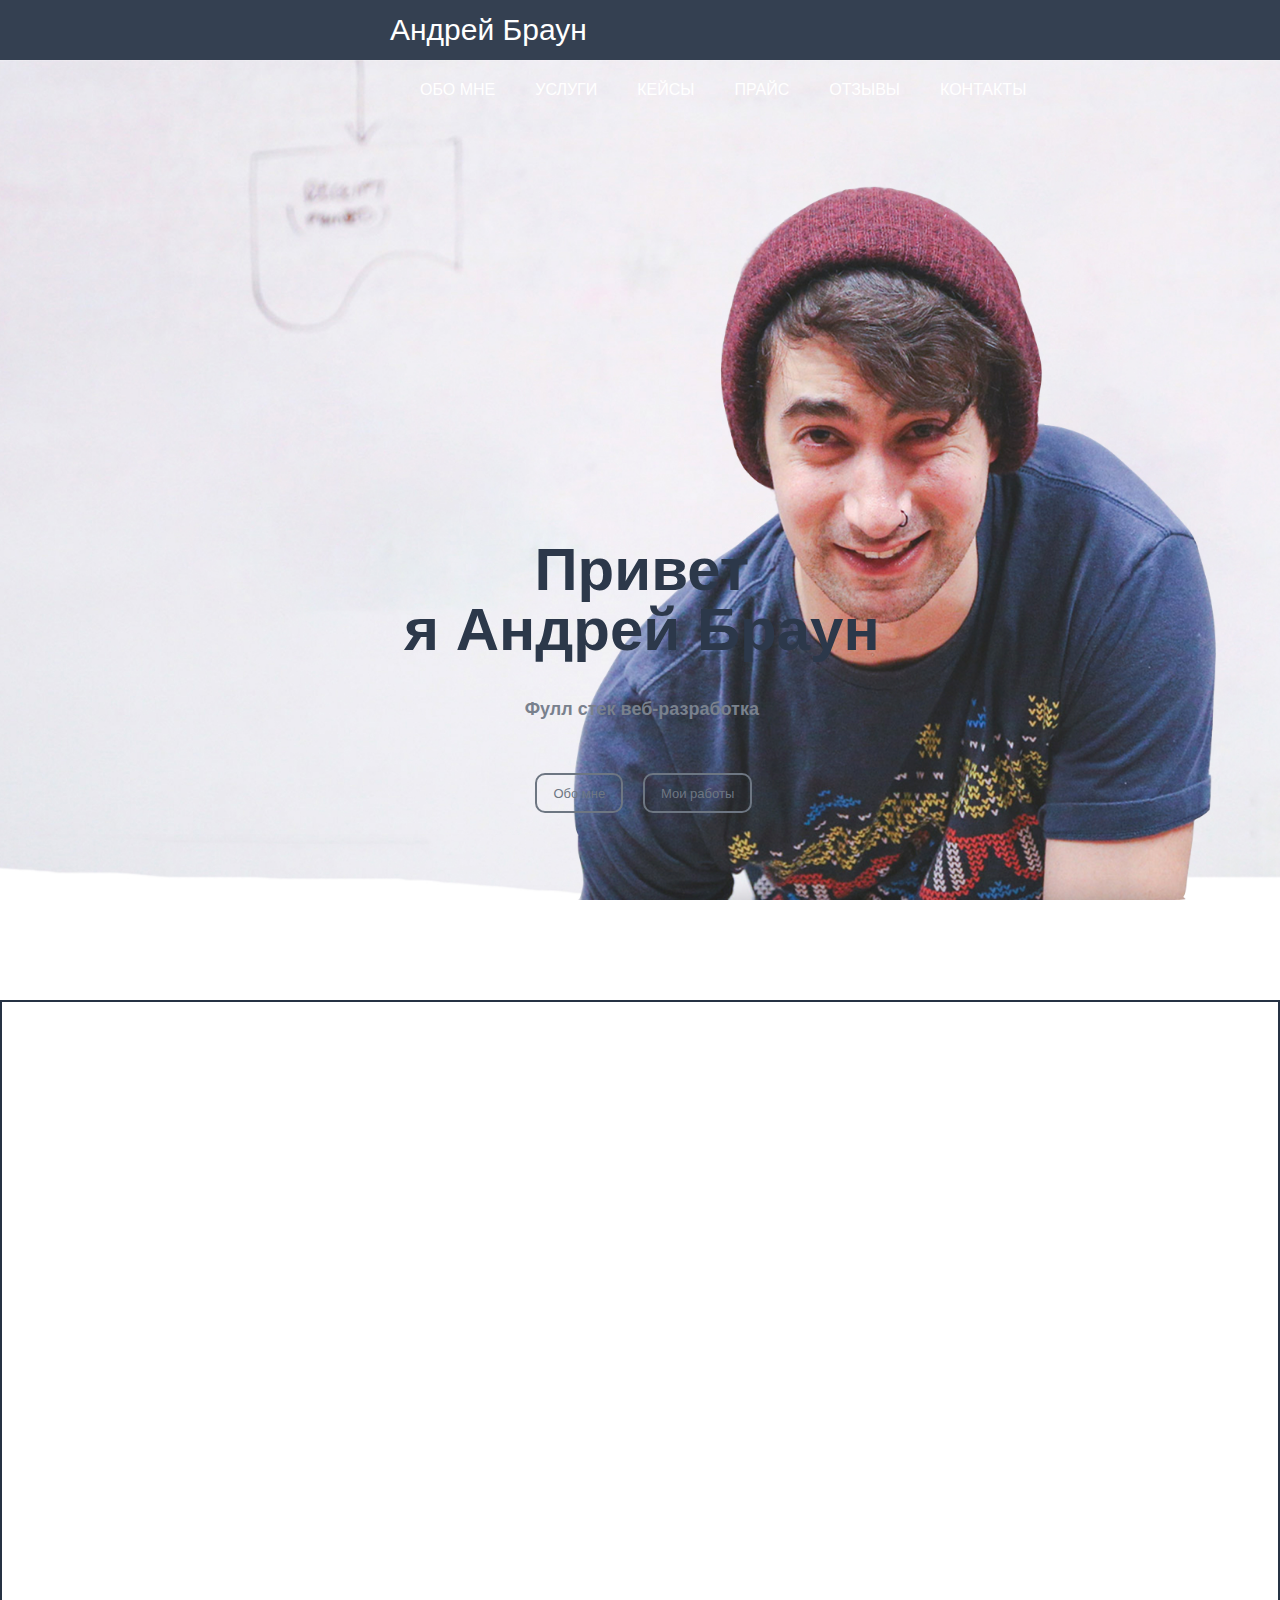
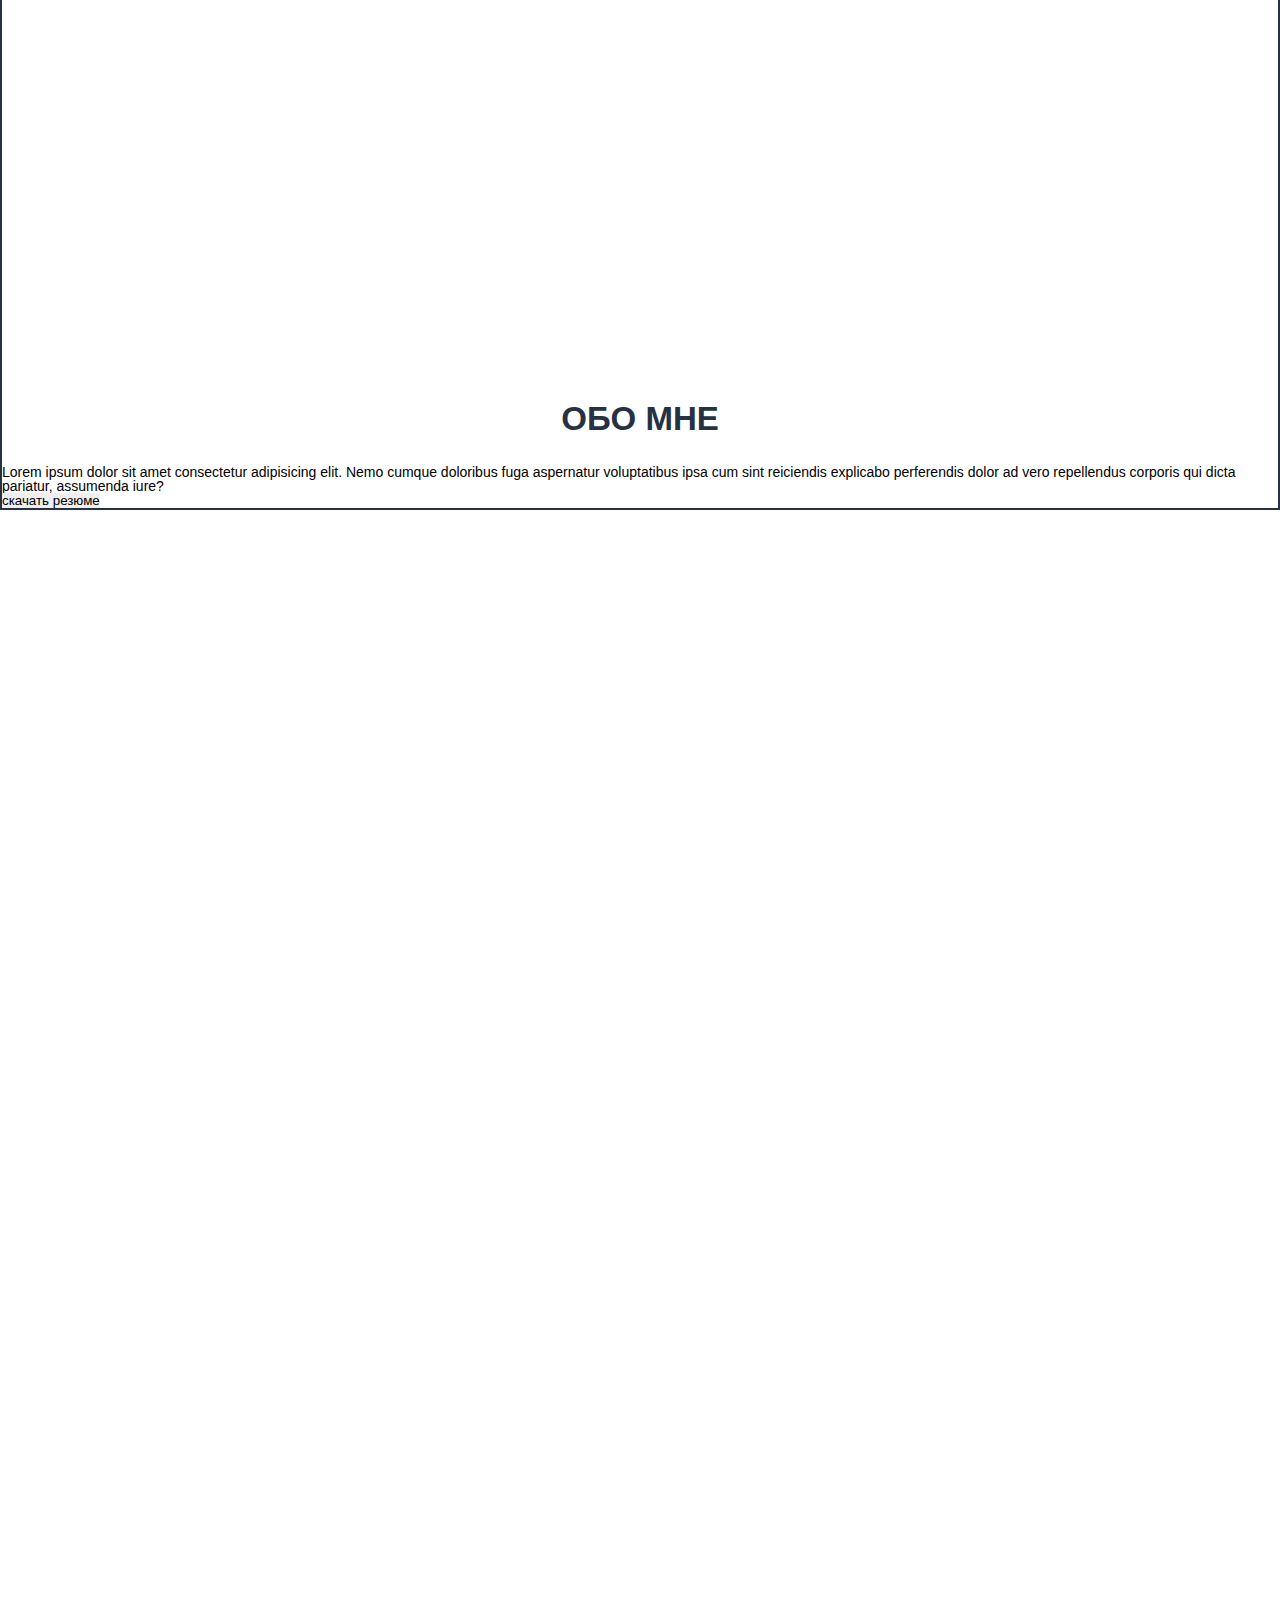
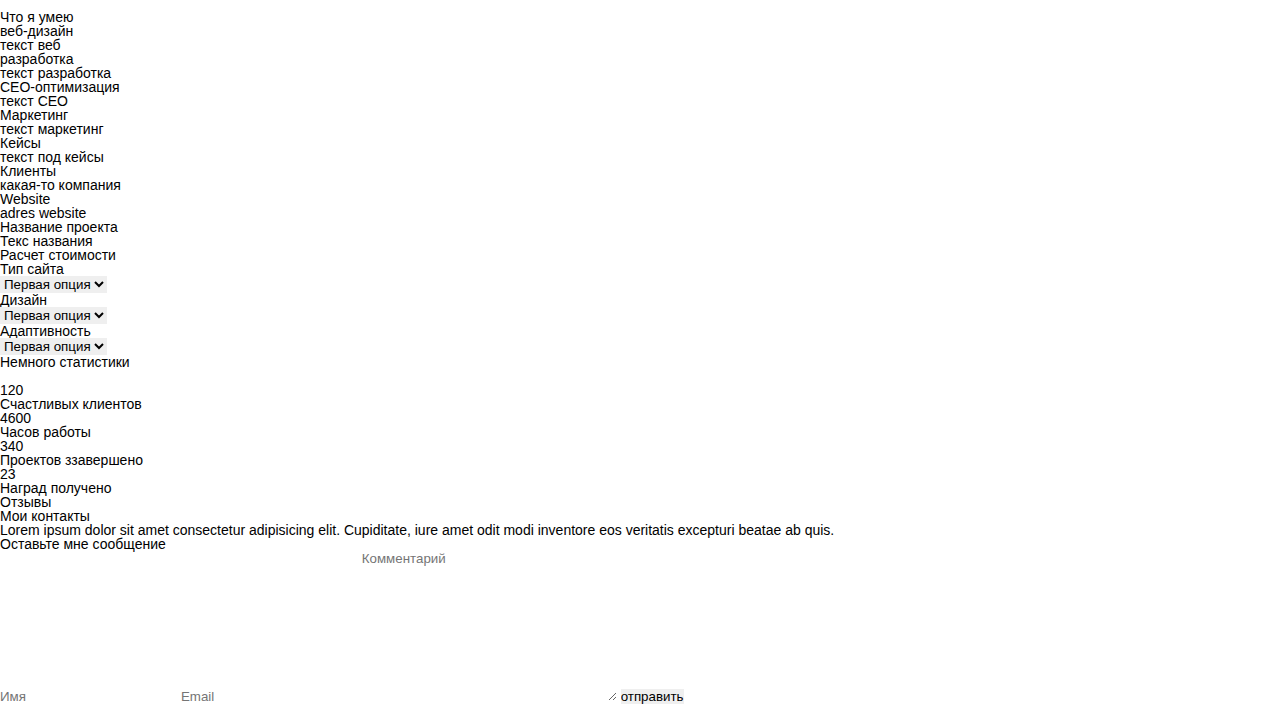
==== src/index.html @ 95078b92 "Add files via upload" ====
<!DOCTYPE html>
<html lang="en">

<head>
    <meta charset="UTF-8">
    <meta http-equiv="X-UA-Compatible" content="IE=edge">
    <meta name="viewport" content="width=device-width, initial-scale=1.0">
    <title>Document</title>
    <meta name="description" content="Это моя первая страница">
    <meta name="author" content="Eduard">
    <meta name="robots" content="all">
    <meta property="og:title" content="Это моя первая страница">
    <link rel="stylesheet" href="css/reset.css">
    <link rel="stylesheet" href="css/style.css">

</head>

<body>
    <header>
        <nav>
            <div class="logo">Андрей Браун</div>
            <div class="menu">
                <ul>
                    <li>Обо мне</li>
                    <li>Услуги</li>
                    <li>Кейсы</li>
                    <li>Прайс</li>
                    <li>Отзывы</li>
                    <li>Контакты</li>
                </ul>
            </div>
        </nav>

    </header>
    <div class="main">
        <div class="tittle_container">
            <h1>Привет <br> я Андрей Браун</h1>
            <h4>Фулл стек веб-разработка</h4>
            <input type="submit" value="Обо мне">
            <input type="submit" value="Мои работы">
        </div>
    </div>
        
        <div class="li1">
            <div class="tittle_li1">
                <h2>Обо мне </h2>
                <h4>Lorem ipsum dolor sit amet consectetur adipisicing elit. 
                    Nemo cumque doloribus fuga aspernatur voluptatibus ipsa cum sint reiciendis
                     explicabo perferendis dolor ad vero repellendus corporis qui dicta pariatur, 
                     assumenda iure?</h4>
                <input type="button" value="скачать резюме">

            </div>
        </div>


        <div class="li2">
            <h2>Что я умею</h2>
            <div class="tittle_li2">
                <h3>веб-дизайн</h3>
                <h5>текст веб</h5>
                <h3>разработка</h3>
                <h5>текст разработка</h5>
                <h3>CEO-оптимизация</h3>
                <h5>текст СЕО</h5>
                <h3>Маркетинг</h3>
                <h5>текст маркетинг</h5>
            </div>
        </div>


        <div class="li3">
            <div class="tittle_li3">
                <h2>Кейсы</h2>
                <h5>текст под кейсы</h5>
                <!--скрин кейсы-->
                <div class="botm_li3">
                    <h3>Клиенты</h3>
                    <h5>какая-то компания</h5>
                    <h3>Website</h3>
                    <h5>adres website</h5>
                    <h3>Название проекта</h3>
                    <h5>Текс названия</h5>
                </div>

            </div>
        </div>

        <div class="li4">
            <div class="tittle_li4">
                <h2>Расчет стоимости</h2>
                <div class="price">
                    <h3>Тип сайта</h3>
                    <select name="list1" id="list">
                        <option value="op1">Первая опция</option>
                        <option value="op2">Вторая опция</option>
                    </select>
                    <h3>Дизайн</h3>
                    <select name="list2" id="list">
                        <option value="op1">Первая опция</option>
                        <option value="op2">Вторая опция</option>
                    </select>
                    <h3>Адаптивность</h3>
                    <select name="list3" id="list">
                        <option value="op1">Первая опция</option>
                        <option value="op2">Вторая опция</option>
                    </select>
                </div>
            </div>
        </div>


        <div class="li5">
            <h2>Немного статистики</h2>
            <div class="statistic">
                <!--Картинка-->
                <img src="" alt="">
                <p>120 <br>Счастливых клиентов</p>

                <p>4600 <br>Часов работы</p>

                <p>340 <br>Проектов ззавершено</p>

                <p>23 <br>Наград получено</p>

            </div>


        </div>


        <div class="reviews">
            <h2>Отзывы</h2>




        </div>


        <div class="li6">
            <h2>Мои контакты</h2>
            <p>Lorem ipsum dolor sit amet consectetur adipisicing elit. Cupiditate, iure amet odit modi
                inventore eos veritatis excepturi beatae ab quis.</p>
            <p>Оставьте мне сообщение</p>
            <input type="text" name="textarea" id="" placeholder="Имя">
            <input type="text" name="textarea" id="" placeholder="Email">
            <textarea name="comments" id="" cols="30" rows="10" placeholder="Комментарий"></textarea>
            <input type="button" value="отправить">





        </div>
                                                            













</body>



















</html>
---- src/css/style.css ----
body{
    font-family: Arial, Helvetica, sans-serif;
}



nav{
    width: 100%;
    height: 60px;
    background: #344051;
}

.logo{
    color: #fff;
    font-size: 30px;
    line-height: 60px;
    padding-left: 390px;
    float: left;
}

.menu{
    float: left;
    padding-left: 420px;
}

.menu li{   
    float: left;
    line-height: 60px;
    color: #fff;
    margin-right: 40px;
    font-size: 16px;
    text-transform: uppercase;
    
}

.main{
    width: 100%;
    height: calc(100% - 60px);
    background: url(../img/boy.jpg.png) 90% 100%/auto 85% no-repeat ,url(../img/bg.jpg) center/cover no-repeat;

}


.tittle_container{
    float: left;
    margin: 420px 0px 0px 404px;
    color: #2c384a;
    text-align: center;
}

.tittle_container h1{
    font-size: 60px;
    font-weight: bold;
}


.tittle_container h4{
    margin-top: 40px;

    font-size: 18px;
    font-weight: bold;
    color: #79818d;
}


.tittle_container input{
    height: 40px;
    text-align: center;
    border: 2px solid #6d7682;
    background: none;
    border-radius: 10px;
    color: #6d7682;
    font-size: 13px;
    padding: 0px 16px;
    margin: 55px 6px 0px 10px;
}


.li1{
    border: 2px solid #263244;
    margin: 100px 0px 100px 0px;
}

.tittle_li1 h2{
   
    padding: 1000px 0px 1000px 0px;
    color: #263244;
    text-align: center;
    font-size: 33px;
    text-transform: uppercase;
    font-weight: bold;
    padding-bottom: 30px;


}





.li2{
    padding-top: 1000px;
}
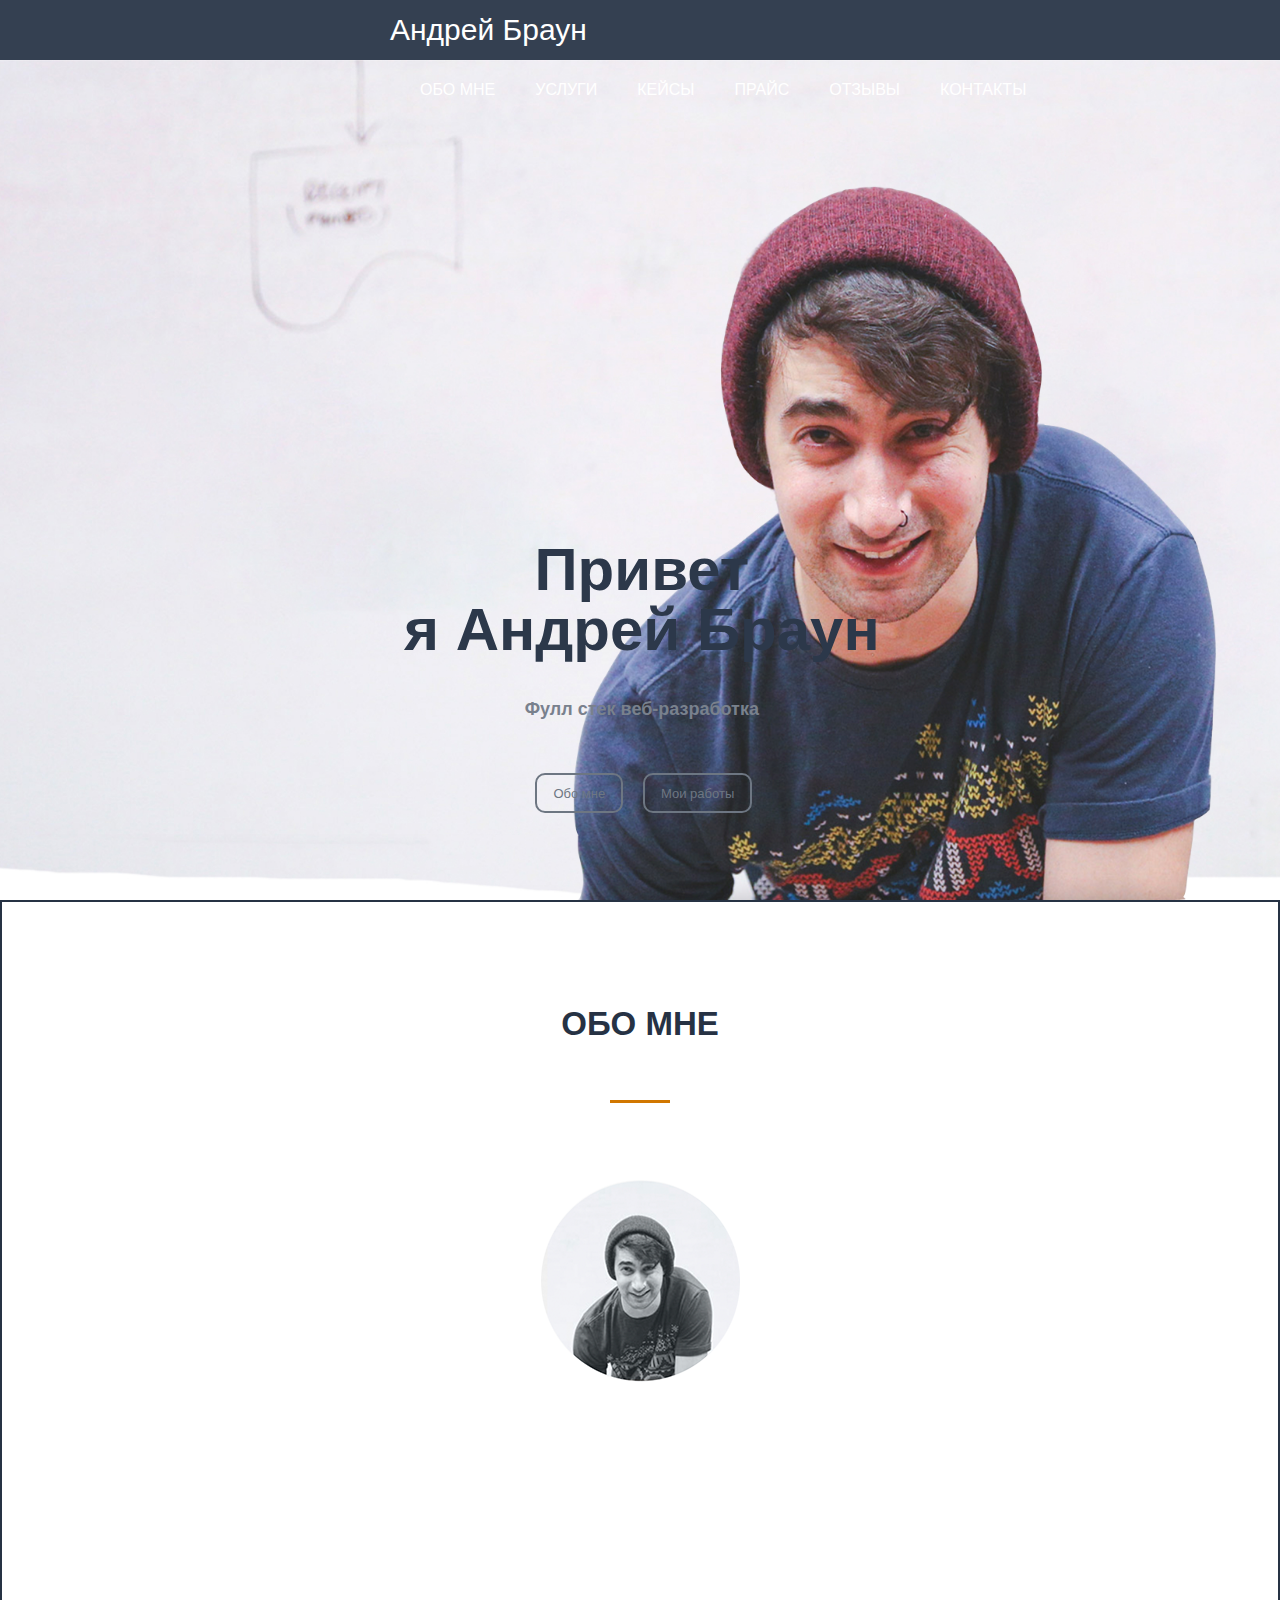
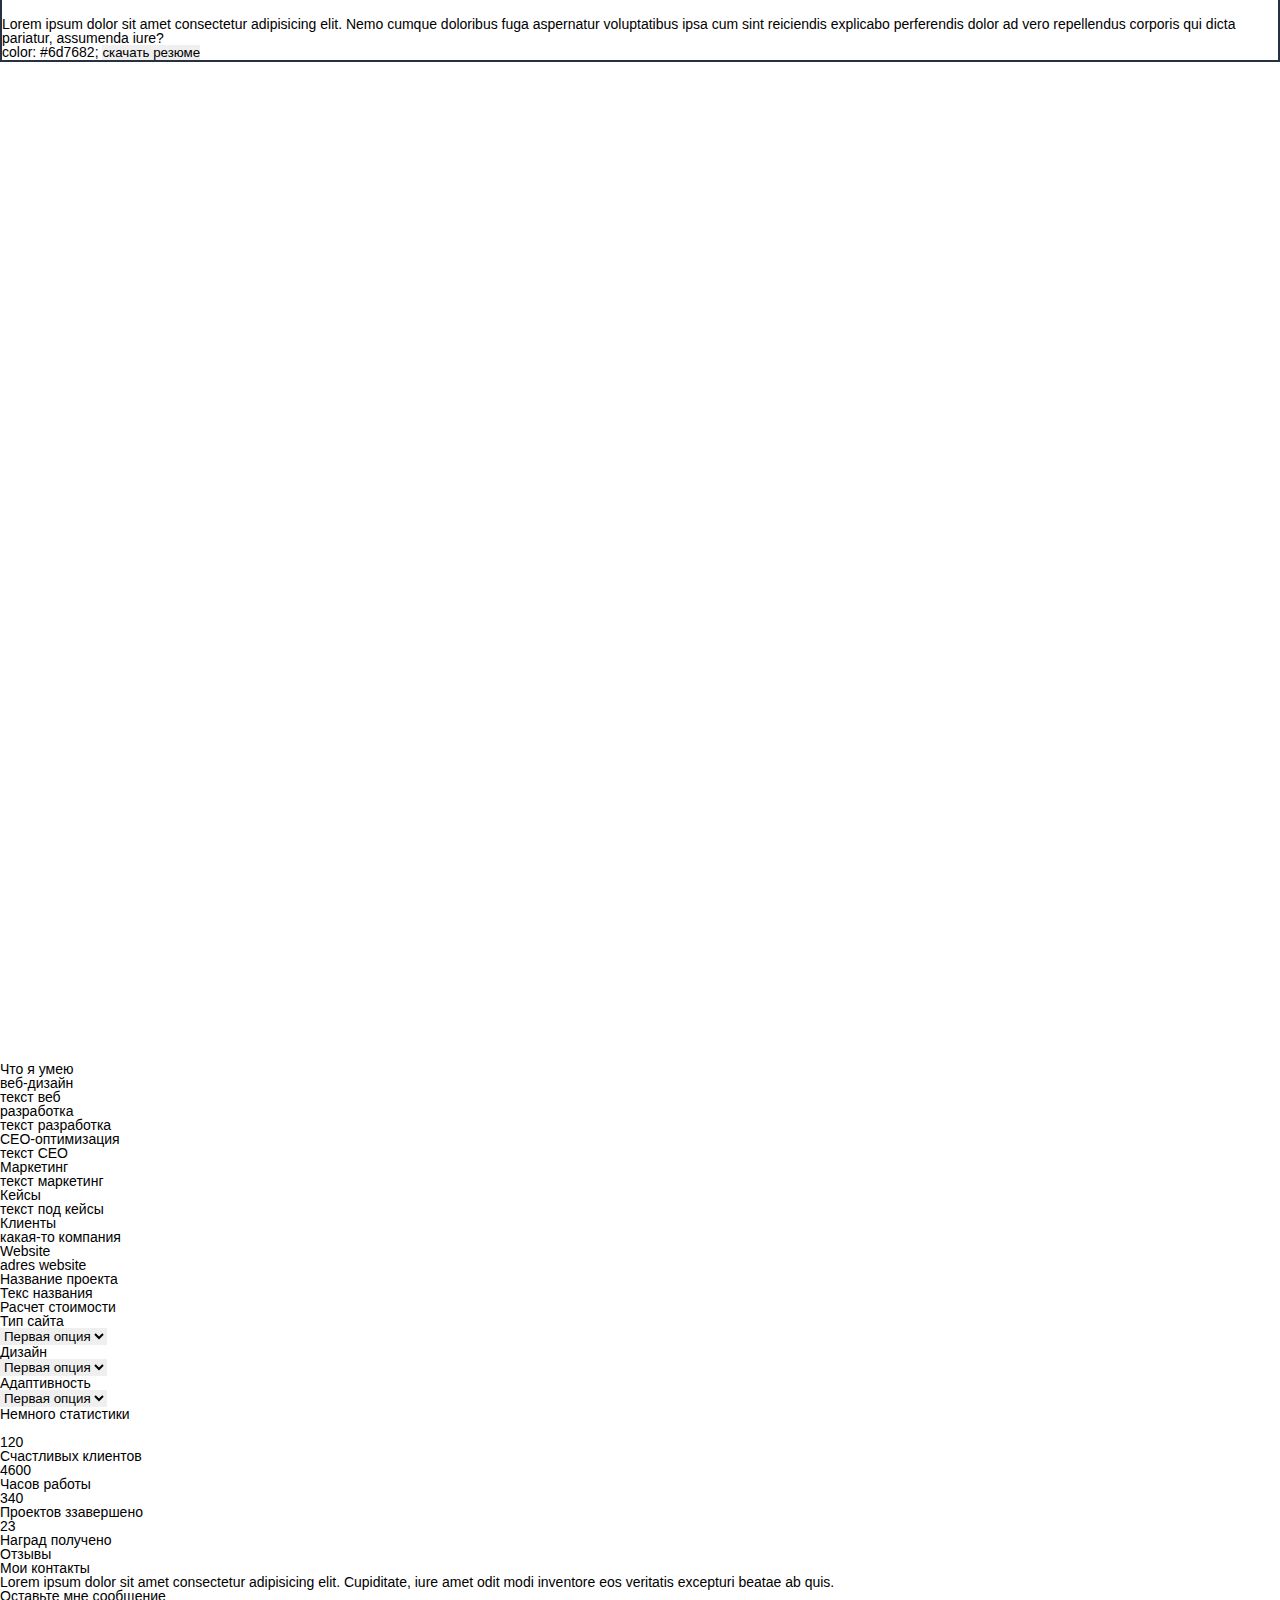
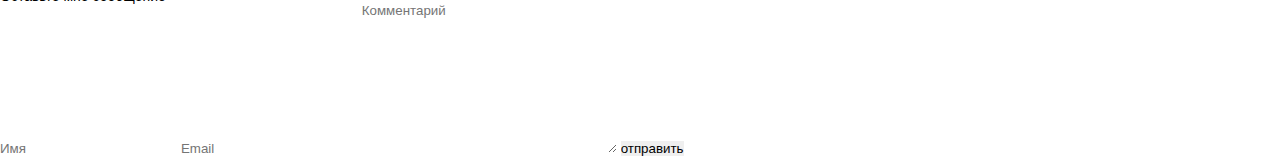
==== commit 4f1cf1e0: "Add files via upload" ====
--- a/src/index.html
+++ b/src/index.html
@@ -43,11 +43,12 @@
         
         <div class="li1">
             <div class="tittle_li1">
-                <h2>Обо мне </h2>
+                <h2 class="obo_mne">Обо мне </h2>
                 <h4>Lorem ipsum dolor sit amet consectetur adipisicing elit. 
                     Nemo cumque doloribus fuga aspernatur voluptatibus ipsa cum sint reiciendis
                      explicabo perferendis dolor ad vero repellendus corporis qui dicta pariatur, 
                      assumenda iure?</h4>
+    color: #6d7682;
                 <input type="button" value="скачать резюме">
 
             </div>
--- a/src/css/style.css
+++ b/src/css/style.css
@@ -78,12 +78,14 @@
 
 .li1{
     border: 2px solid #263244;
-    margin: 100px 0px 100px 0px;
+    background: url(../img/obo_mne_photo.png) no-repeat center;
 }
 
+
+
 .tittle_li1 h2{
-   
-    padding: 1000px 0px 1000px 0px;
+    height: 715px;
+    padding-top: 105px;
     color: #263244;
     text-align: center;
     font-size: 33px;
@@ -95,6 +97,17 @@
 }
 
 
+.tittle_li1 h2:after{
+    content: "";
+    display: block;
+    width: 60px;
+    height: 3px;
+    margin: 60px auto 0;
+    background-color: #d17700;
+}
+
+
+
 
 
 
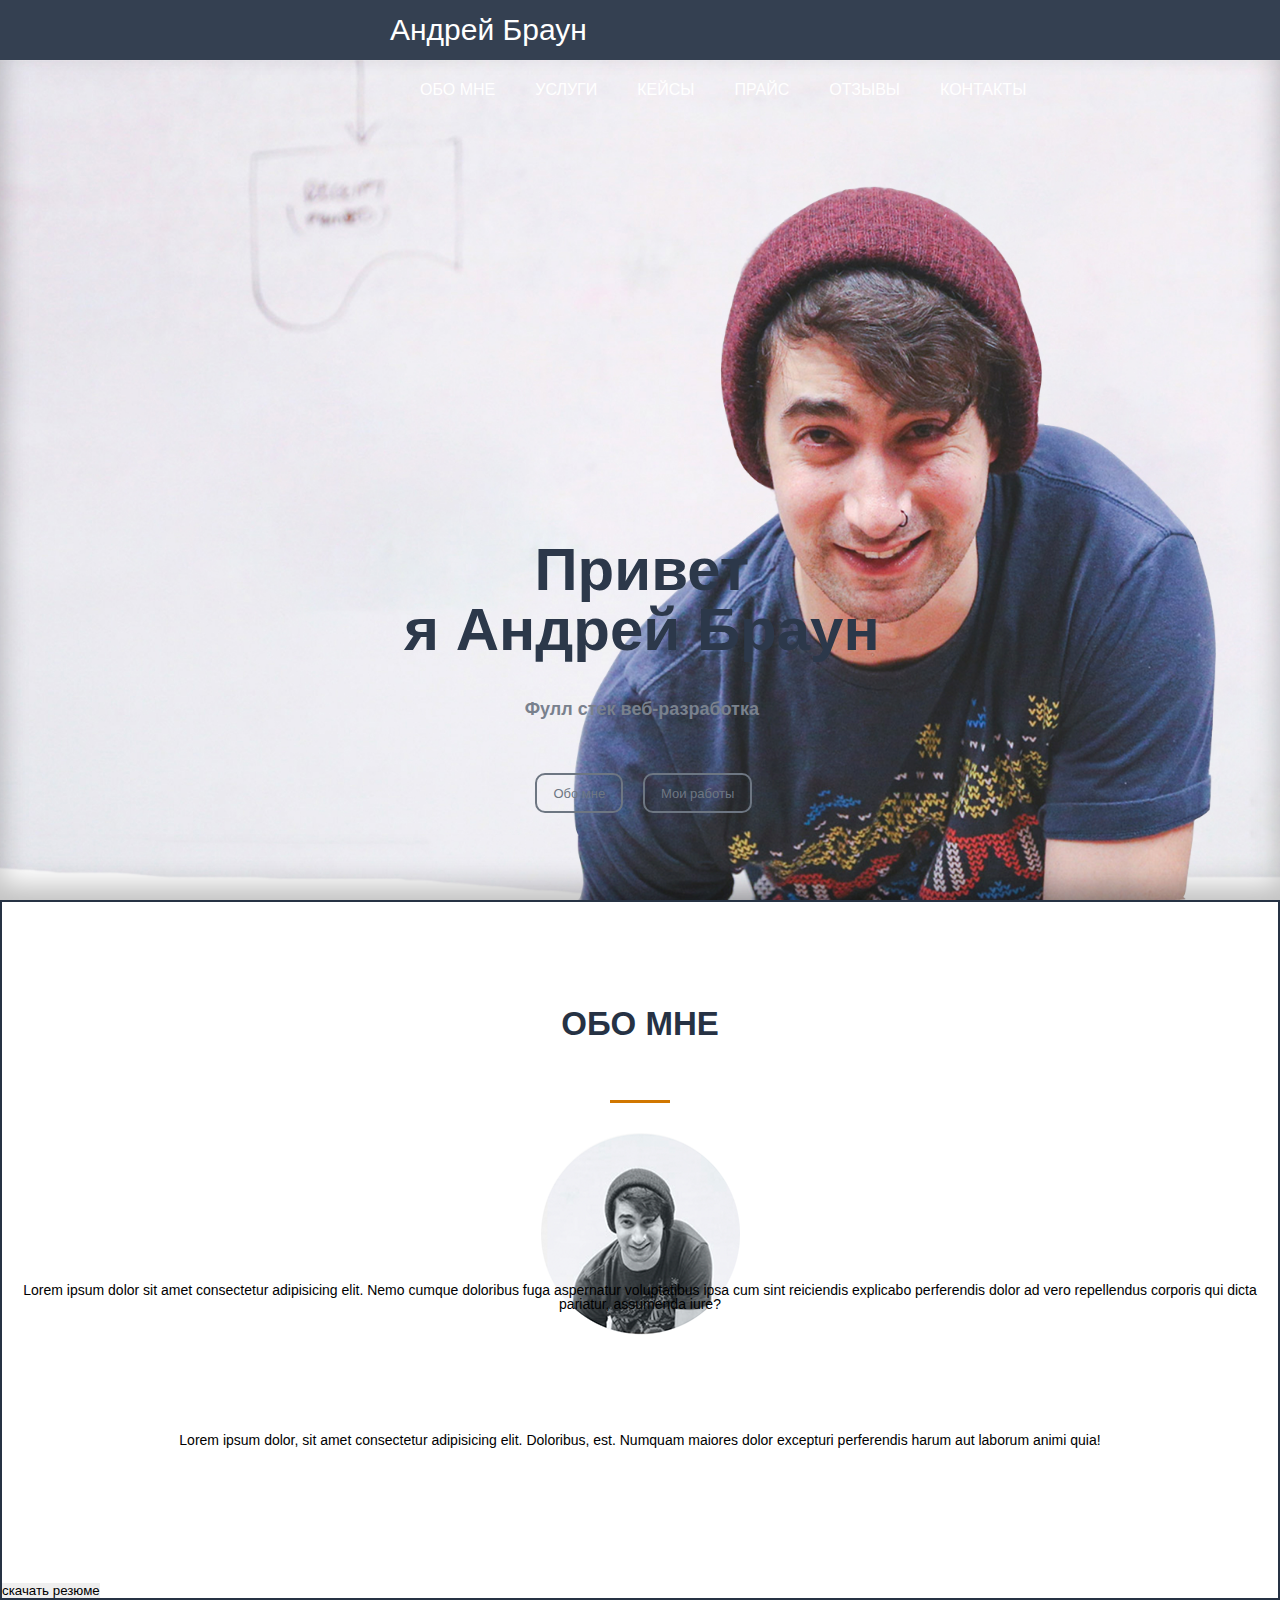
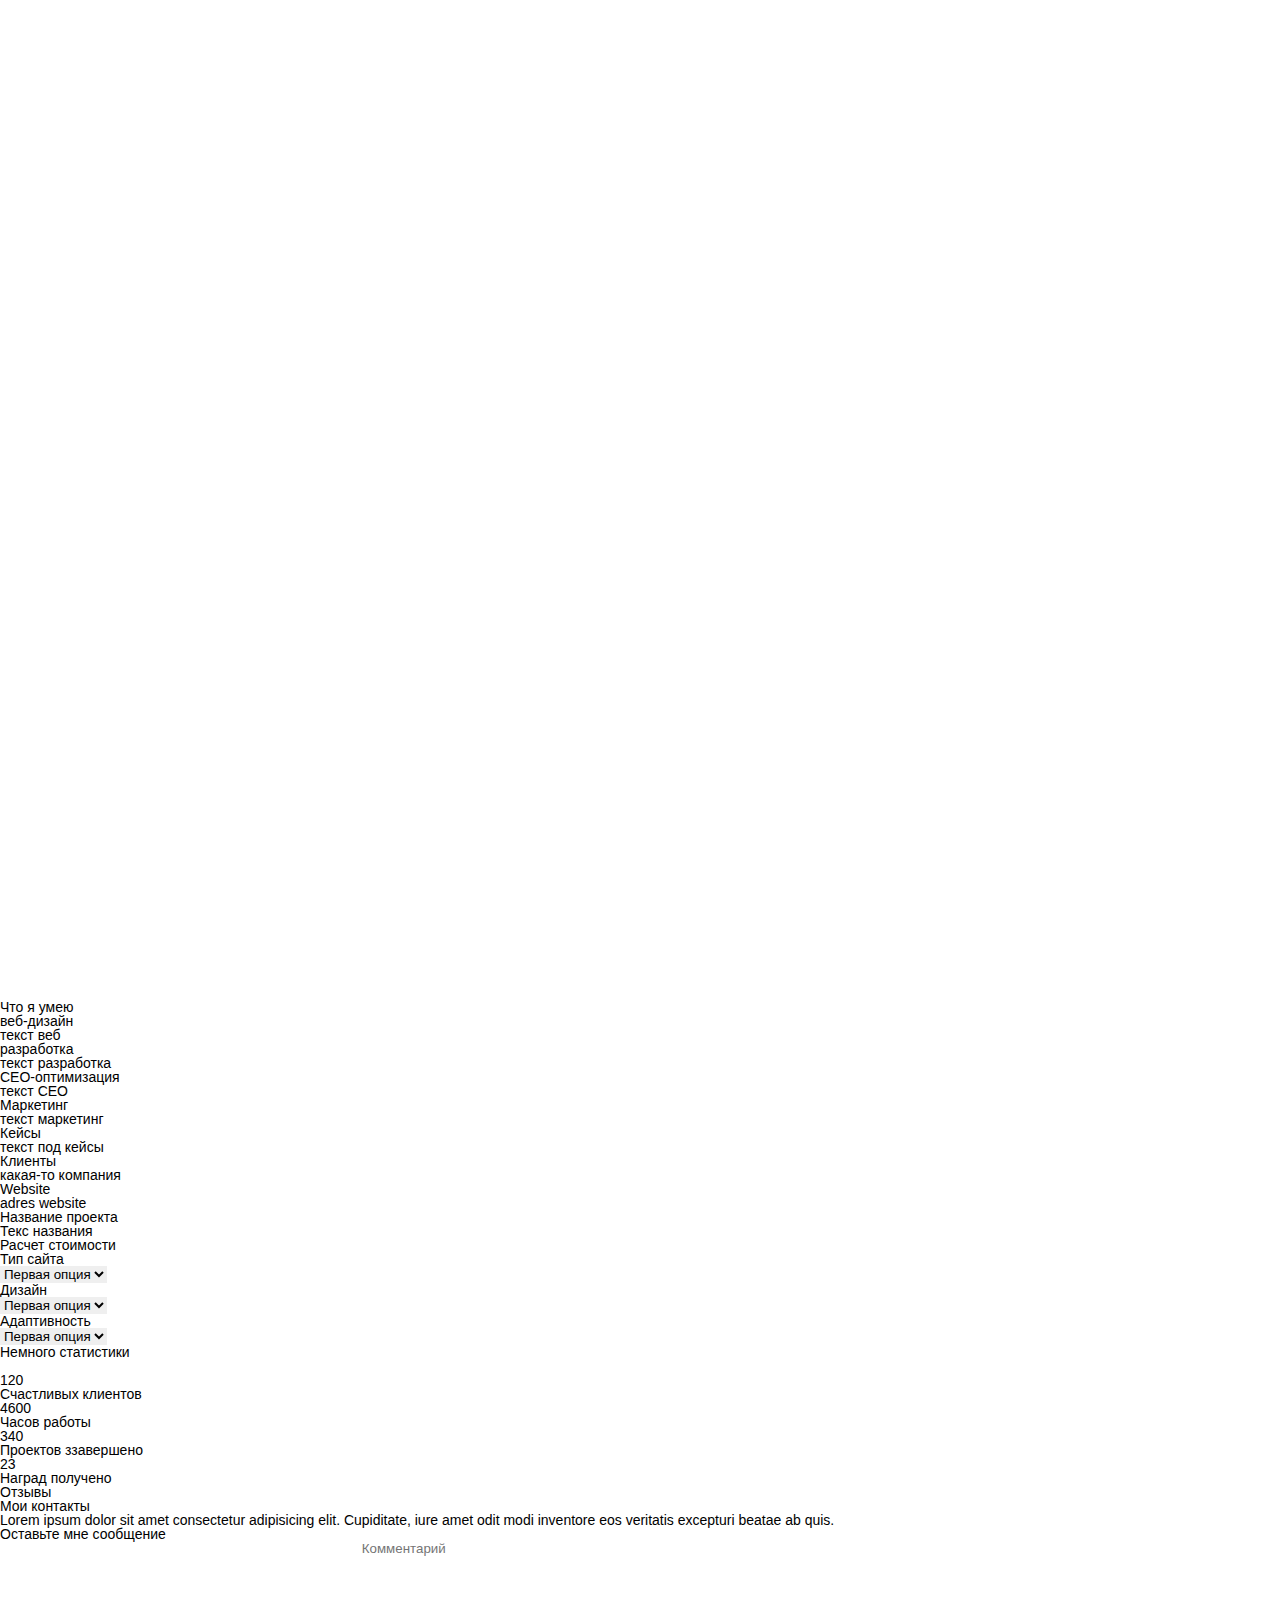
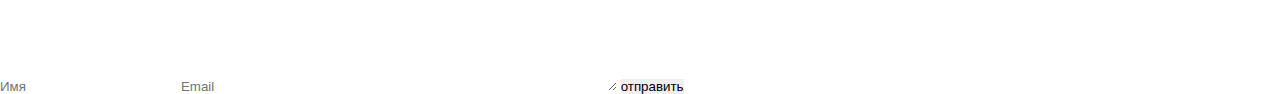
==== commit 148ff0f4: "как выровнять картинку по центру?" ====
--- a/src/index.html
+++ b/src/index.html
@@ -40,121 +40,126 @@
             <input type="submit" value="Мои работы">
         </div>
     </div>
-        
-        <div class="li1">
-            <div class="tittle_li1">
-                <h2 class="obo_mne">Обо мне </h2>
-                <h4>Lorem ipsum dolor sit amet consectetur adipisicing elit. 
-                    Nemo cumque doloribus fuga aspernatur voluptatibus ipsa cum sint reiciendis
-                     explicabo perferendis dolor ad vero repellendus corporis qui dicta pariatur, 
-                     assumenda iure?</h4>
-    color: #6d7682;
-                <input type="button" value="скачать резюме">
 
+    <div class="li1">
+        <div class="tittle_li1">
+
+            <h2 class="obo_mne">Обо мне </h2>
+            
+               <p class="li1_photo"> <img src="../src/img/obo_mne_photo.png" alt=""></p>
+          
+            <p>Lorem ipsum dolor sit amet consectetur adipisicing elit.
+                Nemo cumque doloribus fuga aspernatur voluptatibus ipsa cum sint reiciendis
+                explicabo perferendis dolor ad vero repellendus corporis qui dicta pariatur,
+                assumenda iure?</p>
+            <p>Lorem ipsum dolor, sit amet consectetur adipisicing elit. Doloribus, est. Numquam maiores dolor excepturi
+                perferendis harum aut laborum animi quia!</p>
+            <input type="button" value="скачать резюме">
+
+        </div>
+    </div>
+
+
+    <div class="li2">
+        <h2>Что я умею</h2>
+        <div class="tittle_li2">
+            <h3>веб-дизайн</h3>
+            <h5>текст веб</h5>
+            <h3>разработка</h3>
+            <h5>текст разработка</h5>
+            <h3>CEO-оптимизация</h3>
+            <h5>текст СЕО</h5>
+            <h3>Маркетинг</h3>
+            <h5>текст маркетинг</h5>
+        </div>
+    </div>
+
+
+    <div class="li3">
+        <div class="tittle_li3">
+            <h2>Кейсы</h2>
+            <h5>текст под кейсы</h5>
+            <!--скрин кейсы-->
+            <div class="botm_li3">
+                <h3>Клиенты</h3>
+                <h5>какая-то компания</h5>
+                <h3>Website</h3>
+                <h5>adres website</h5>
+                <h3>Название проекта</h3>
+                <h5>Текс названия</h5>
+            </div>
+
+        </div>
+    </div>
+
+    <div class="li4">
+        <div class="tittle_li4">
+            <h2>Расчет стоимости</h2>
+            <div class="price">
+                <h3>Тип сайта</h3>
+                <select name="list1" id="list">
+                    <option value="op1">Первая опция</option>
+                    <option value="op2">Вторая опция</option>
+                </select>
+                <h3>Дизайн</h3>
+                <select name="list2" id="list">
+                    <option value="op1">Первая опция</option>
+                    <option value="op2">Вторая опция</option>
+                </select>
+                <h3>Адаптивность</h3>
+                <select name="list3" id="list">
+                    <option value="op1">Первая опция</option>
+                    <option value="op2">Вторая опция</option>
+                </select>
             </div>
         </div>
+    </div>
 
 
-        <div class="li2">
-            <h2>Что я умею</h2>
-            <div class="tittle_li2">
-                <h3>веб-дизайн</h3>
-                <h5>текст веб</h5>
-                <h3>разработка</h3>
-                <h5>текст разработка</h5>
-                <h3>CEO-оптимизация</h3>
-                <h5>текст СЕО</h5>
-                <h3>Маркетинг</h3>
-                <h5>текст маркетинг</h5>
-            </div>
-        </div>
+    <div class="li5">
+        <h2>Немного статистики</h2>
+        <div class="statistic">
+            <!--Картинка-->
+            <img src="" alt="">
+            <p>120 <br>Счастливых клиентов</p>
 
+            <p>4600 <br>Часов работы</p>
 
-        <div class="li3">
-            <div class="tittle_li3">
-                <h2>Кейсы</h2>
-                <h5>текст под кейсы</h5>
-                <!--скрин кейсы-->
-                <div class="botm_li3">
-                    <h3>Клиенты</h3>
-                    <h5>какая-то компания</h5>
-                    <h3>Website</h3>
-                    <h5>adres website</h5>
-                    <h3>Название проекта</h3>
-                    <h5>Текс названия</h5>
-                </div>
+            <p>340 <br>Проектов ззавершено</p>
 
-            </div>
-        </div>
-
-        <div class="li4">
-            <div class="tittle_li4">
-                <h2>Расчет стоимости</h2>
-                <div class="price">
-                    <h3>Тип сайта</h3>
-                    <select name="list1" id="list">
-                        <option value="op1">Первая опция</option>
-                        <option value="op2">Вторая опция</option>
-                    </select>
-                    <h3>Дизайн</h3>
-                    <select name="list2" id="list">
-                        <option value="op1">Первая опция</option>
-                        <option value="op2">Вторая опция</option>
-                    </select>
-                    <h3>Адаптивность</h3>
-                    <select name="list3" id="list">
-                        <option value="op1">Первая опция</option>
-                        <option value="op2">Вторая опция</option>
-                    </select>
-                </div>
-            </div>
-        </div>
-
-
-        <div class="li5">
-            <h2>Немного статистики</h2>
-            <div class="statistic">
-                <!--Картинка-->
-                <img src="" alt="">
-                <p>120 <br>Счастливых клиентов</p>
-
-                <p>4600 <br>Часов работы</p>
-
-                <p>340 <br>Проектов ззавершено</p>
-
-                <p>23 <br>Наград получено</p>
-
-            </div>
-
+            <p>23 <br>Наград получено</p>
 
         </div>
 
 
-        <div class="reviews">
-            <h2>Отзывы</h2>
+    </div>
+
+
+    <div class="reviews">
+        <h2>Отзывы</h2>
 
 
 
 
-        </div>
+    </div>
 
 
-        <div class="li6">
-            <h2>Мои контакты</h2>
-            <p>Lorem ipsum dolor sit amet consectetur adipisicing elit. Cupiditate, iure amet odit modi
-                inventore eos veritatis excepturi beatae ab quis.</p>
-            <p>Оставьте мне сообщение</p>
-            <input type="text" name="textarea" id="" placeholder="Имя">
-            <input type="text" name="textarea" id="" placeholder="Email">
-            <textarea name="comments" id="" cols="30" rows="10" placeholder="Комментарий"></textarea>
-            <input type="button" value="отправить">
+    <div class="li6">
+        <h2>Мои контакты</h2>
+        <p>Lorem ipsum dolor sit amet consectetur adipisicing elit. Cupiditate, iure amet odit modi
+            inventore eos veritatis excepturi beatae ab quis.</p>
+        <p>Оставьте мне сообщение</p>
+        <input type="text" name="textarea" id="" placeholder="Имя">
+        <input type="text" name="textarea" id="" placeholder="Email">
+        <textarea name="comments" id="" cols="30" rows="10" placeholder="Комментарий"></textarea>
+        <input type="button" value="отправить">
 
 
 
 
 
-        </div>
-                                                            
+    </div>
+
 
 
 
--- a/src/css/style.css
+++ b/src/css/style.css
@@ -37,8 +37,10 @@
     width: 100%;
     height: calc(100% - 60px);
     background: url(../img/boy.jpg.png) 90% 100%/auto 85% no-repeat ,url(../img/bg.jpg) center/cover no-repeat;
+    box-shadow:inset 0px -14px 28px  rgba(0, 0, 0, 0.25);
+}
 
-}
+
 
 
 .tittle_container{
@@ -46,6 +48,7 @@
     margin: 420px 0px 0px 404px;
     color: #2c384a;
     text-align: center;
+    
 }
 
 .tittle_container h1{
@@ -78,13 +81,14 @@
 
 .li1{
     border: 2px solid #263244;
-    background: url(../img/obo_mne_photo.png) no-repeat center;
+    
 }
 
 
 
 .tittle_li1 h2{
-    height: 715px;
+    
+    max-height: 715px;
     padding-top: 105px;
     color: #263244;
     text-align: center;
@@ -96,6 +100,10 @@
 
 }
 
+.li1_photo{
+   text-align: center;
+
+}
 
 .tittle_li1 h2:after{
     content: "";
@@ -107,7 +115,10 @@
 }
 
 
-
+.tittle_li1 p{
+    height: 150px;
+    text-align: center;
+}
 
 
 
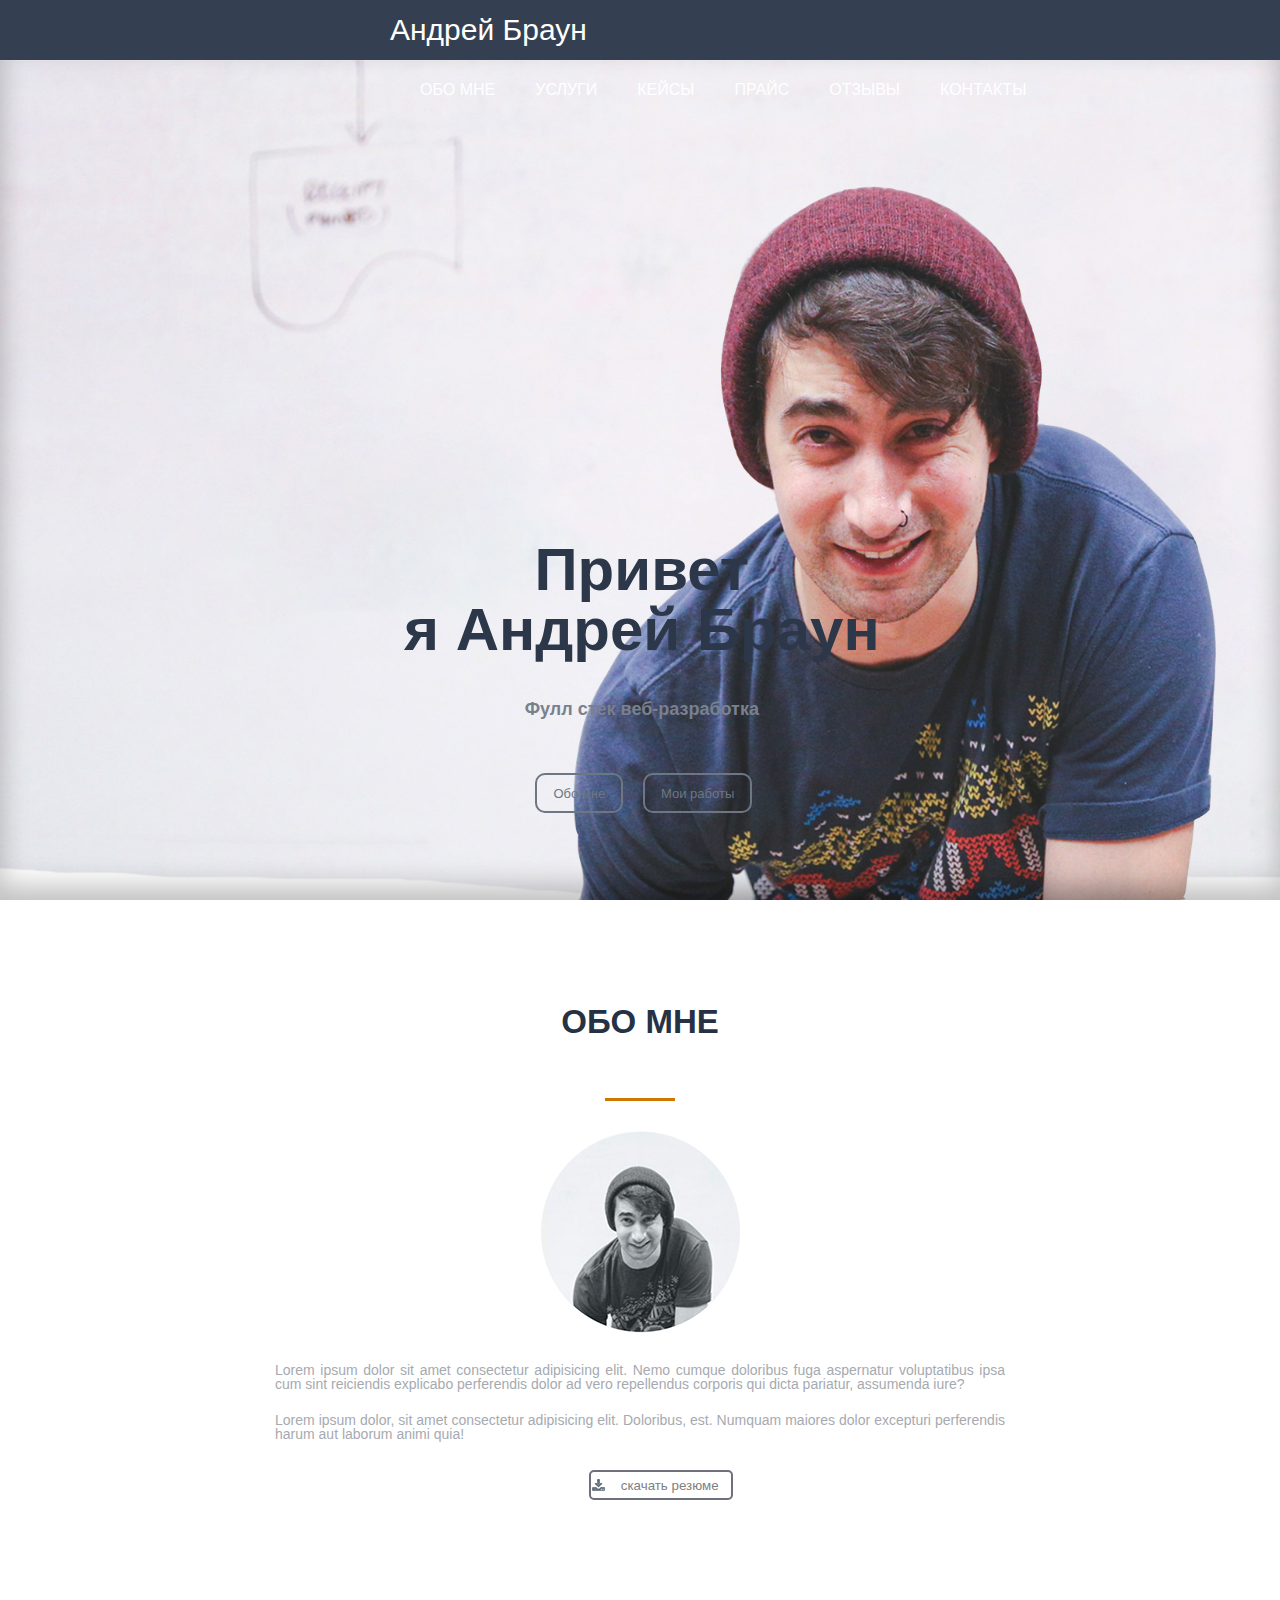
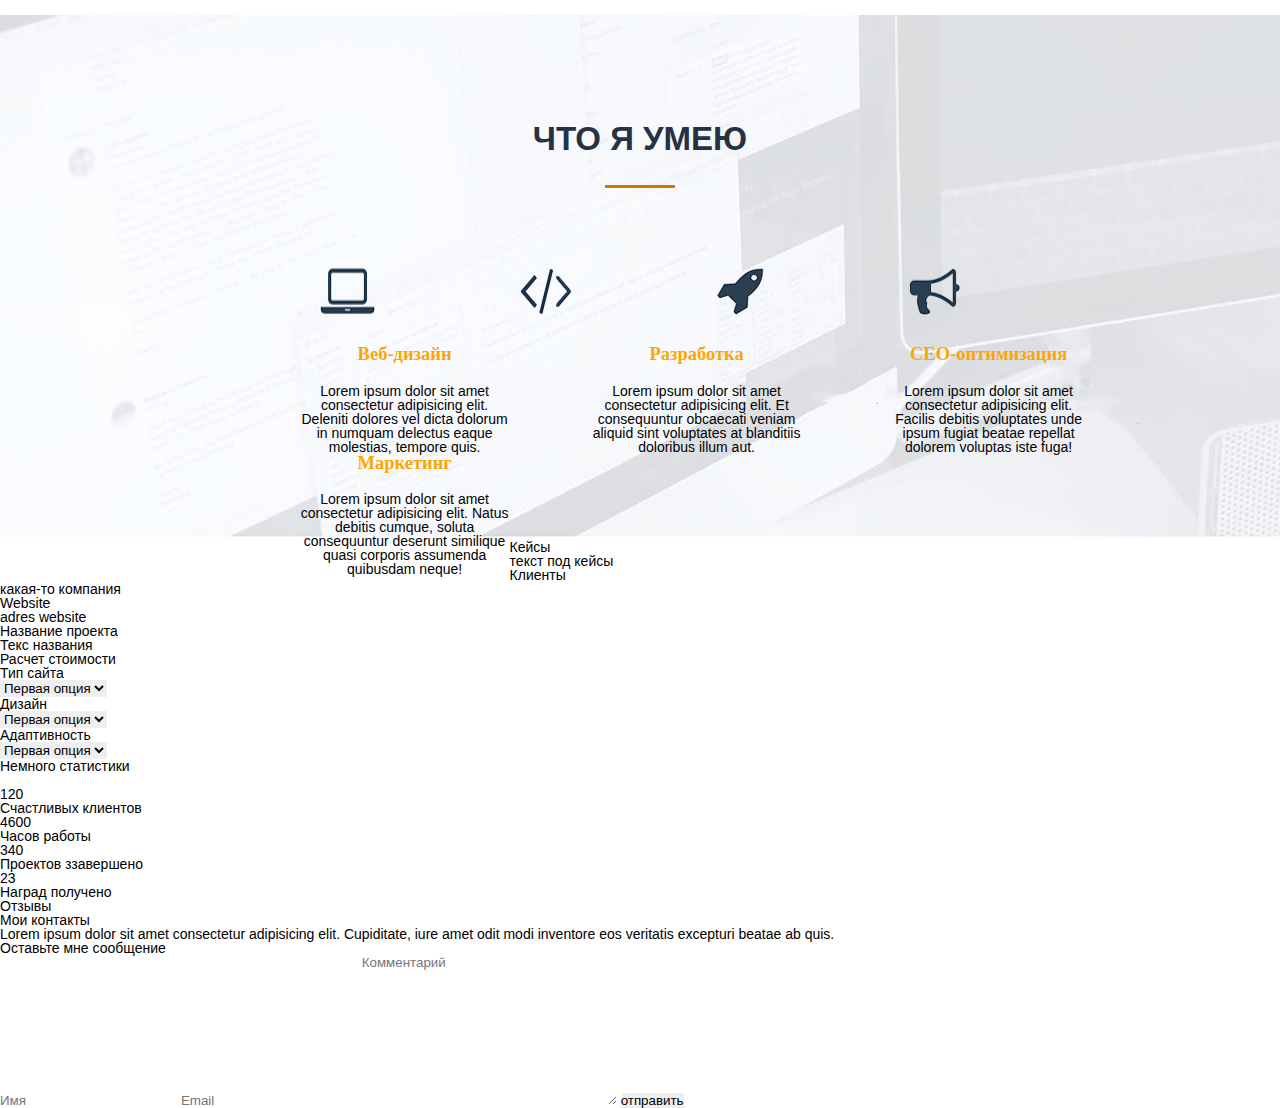
==== commit d16e947e: "Обновил" ====
--- a/src/index.html
+++ b/src/index.html
@@ -45,16 +45,20 @@
         <div class="tittle_li1">
 
             <h2 class="obo_mne">Обо мне </h2>
-            
-               <p class="li1_photo"> <img src="../src/img/obo_mne_photo.png" alt=""></p>
-          
-            <p>Lorem ipsum dolor sit amet consectetur adipisicing elit.
+
+            <p class="li1_photo"> <img src="../src/img/obo_mne_photo.png" alt=""></p>
+
+            <h4>Lorem ipsum dolor sit amet consectetur adipisicing elit.
                 Nemo cumque doloribus fuga aspernatur voluptatibus ipsa cum sint reiciendis
                 explicabo perferendis dolor ad vero repellendus corporis qui dicta pariatur,
-                assumenda iure?</p>
-            <p>Lorem ipsum dolor, sit amet consectetur adipisicing elit. Doloribus, est. Numquam maiores dolor excepturi
-                perferendis harum aut laborum animi quia!</p>
-            <input type="button" value="скачать резюме">
+                assumenda iure?</h4>
+            <h4>Lorem ipsum dolor, sit amet consectetur adipisicing elit. Doloribus, est. Numquam maiores dolor
+                excepturi
+                perferendis harum aut laborum animi quia!</h4>
+            <div class="li1_btn">
+
+                <input type="button" value="скачать резюме">
+            </div>
 
         </div>
     </div>
@@ -62,15 +66,33 @@
 
     <div class="li2">
         <h2>Что я умею</h2>
+        <div class="icons">
+            <img src="/src/img/note.png" alt="">
+            <img src="/src/img/dev.png" alt="">
+            <img src="/src/img/ceo.png" alt="">
+            <img src="/src/img/marketing.png" alt="">
+        </div>
         <div class="tittle_li2">
-            <h3>веб-дизайн</h3>
-            <h5>текст веб</h5>
-            <h3>разработка</h3>
-            <h5>текст разработка</h5>
-            <h3>CEO-оптимизация</h3>
-            <h5>текст СЕО</h5>
-            <h3>Маркетинг</h3>
-            <h5>текст маркетинг</h5>
+            <div class="li2_menu1">
+                <h3>Веб-дизайн</h3>
+                <p>Lorem ipsum dolor sit amet consectetur adipisicing elit. Deleniti dolores vel dicta dolorum in
+                    numquam delectus eaque molestias, tempore quis.</p>
+            </div>
+            <div class="li2_menu2">
+                <h3>Разработка</h3>
+                <p>Lorem ipsum dolor sit amet consectetur adipisicing elit. Et consequuntur obcaecati veniam aliquid
+                    sint voluptates at blanditiis doloribus illum aut.</p>
+            </div>
+            <div class="li2_menu3">
+                <h3>CEO-оптимизация</h3>
+                <p>Lorem ipsum dolor sit amet consectetur adipisicing elit. Facilis debitis voluptates unde ipsum fugiat
+                    beatae repellat dolorem voluptas iste fuga!</p>
+            </div>
+            <div class="li2_menu4">
+                <h3>Маркетинг</h3>
+                <p>Lorem ipsum dolor sit amet consectetur adipisicing elit. Natus debitis cumque, soluta consequuntur
+                    deserunt similique quasi corporis assumenda quibusdam neque!</p>
+            </div>
         </div>
     </div>
 
--- a/src/css/style.css
+++ b/src/css/style.css
@@ -1,16 +1,14 @@
-body{
+body {
     font-family: Arial, Helvetica, sans-serif;
 }
 
-
-
-nav{
+nav {
     width: 100%;
     height: 60px;
     background: #344051;
 }
 
-.logo{
+.logo {
     color: #fff;
     font-size: 30px;
     line-height: 60px;
@@ -18,55 +16,47 @@
     float: left;
 }
 
-.menu{
+.menu {
     float: left;
     padding-left: 420px;
 }
 
-.menu li{   
+.menu li {
     float: left;
     line-height: 60px;
     color: #fff;
     margin-right: 40px;
     font-size: 16px;
     text-transform: uppercase;
-    
-}
-
-.main{
+}
+
+.main {
     width: 100%;
     height: calc(100% - 60px);
-    background: url(../img/boy.jpg.png) 90% 100%/auto 85% no-repeat ,url(../img/bg.jpg) center/cover no-repeat;
-    box-shadow:inset 0px -14px 28px  rgba(0, 0, 0, 0.25);
-}
-
-
-
-
-.tittle_container{
+    background: url(../img/boy.jpg.png) 90% 100%/auto 85% no-repeat, url(../img/bg.jpg) center/cover no-repeat;
+    box-shadow: inset 0px -14px 28px rgba(0, 0, 0, 0.25);
+}
+
+.tittle_container {
     float: left;
     margin: 420px 0px 0px 404px;
     color: #2c384a;
     text-align: center;
-    
-}
-
-.tittle_container h1{
+}
+
+.tittle_container h1 {
     font-size: 60px;
     font-weight: bold;
 }
 
-
-.tittle_container h4{
+.tittle_container h4 {
     margin-top: 40px;
-
     font-size: 18px;
     font-weight: bold;
     color: #79818d;
 }
 
-
-.tittle_container input{
+.tittle_container input {
     height: 40px;
     text-align: center;
     border: 2px solid #6d7682;
@@ -78,17 +68,11 @@
     margin: 55px 6px 0px 10px;
 }
 
-
-.li1{
-    border: 2px solid #263244;
-    
-}
-
-
-
-.tittle_li1 h2{
-    
-    max-height: 715px;
+.li1 {
+    height: 715px;
+}
+
+.tittle_li1 h2 {
     padding-top: 105px;
     color: #263244;
     text-align: center;
@@ -96,32 +80,125 @@
     text-transform: uppercase;
     font-weight: bold;
     padding-bottom: 30px;
-
-
-}
-
-.li1_photo{
-   text-align: center;
-
-}
-
-.tittle_li1 h2:after{
+}
+
+.li1_photo {
+    text-align: center;
+}
+
+.tittle_li1 h2:after {
     content: "";
     display: block;
-    width: 60px;
+    width: 70px;
     height: 3px;
     margin: 60px auto 0;
     background-color: #d17700;
 }
 
-
-.tittle_li1 p{
-    height: 150px;
-    text-align: center;
-}
-
-
-
-.li2{
-    padding-top: 1000px;
+.tittle_li1 h4 {
+    padding-top: 30px;
+    margin-top: 30px;
+    margin: auto;
+    font-family: 'Gill Sans', 'Gill Sans MT', Calibri, 'Trebuchet MS', sans-serif;
+    height: 50px;
+    text-align: justify;
+    width: 730px;
+    color: #a6aab0;
+}
+
+.li1_btn {
+    padding-top: 37px;
+    margin-left: 46%;
+    padding-bottom: 100px;
+}
+
+.li1_btn input {
+    height: 30px;
+    text-align: center;
+    border: 2px solid #6f707e;
+    background: none;
+    border-radius: 5px;
+    font-family: 'Franklin Gothic Medium', 'Arial Narrow', Arial, sans-serif;
+    color: gray;
+    background: url(../img/li1_button.png) no-repeat left;
+    padding: 0px 12px 0px 30px;
+}
+
+.li2 {
+    height: 525px;
+    background: url(../img/li2_background.jpg) no-repeat;
+}
+
+.li2 h2 {
+    padding-top: 107px;
+    color: #263244;
+    text-align: center;
+    font-size: 33px;
+    text-transform: uppercase;
+    font-weight: bold;
+    padding-bottom: 30px;
+}
+
+.li2 h2:after {
+    content: "";
+    display: block;
+    width: 70px;
+    height: 3px;
+    margin: 30px auto 0;
+    background-color: #d17700;
+}
+
+.icons {
+    padding-top: 50px;
+    display: flex;
+    justify-content: space-between;
+    width: 75%;
+    padding-left: 25%;
+}
+
+.tittle_li2 {
+    padding-top: 30px;
+    margin-left: 17%;
+}
+
+.tittle_li2 h3 {
+    color: orange;
+    font-size: 18.5px;
+    font-weight: 600;
+    text-align: center;
+    font-family: 'Bahnschrift';
+}
+
+.tittle_li2 p {
+    padding-top: 20px;
+    text-align: center;
+    font-family: 'Gill Sans', 'Gill Sans MT', Calibri, 'Trebuchet MS', sans-serif;
+}
+
+.li2_menu1 {
+    float: left;
+    display: block;
+    width: 210px;
+    margin-left: 82px;
+}
+
+.li2_menu2 {
+    float: left;
+    display: block;
+    width: 210px;
+    margin-left: 82px;
+}
+
+.li2_menu3 {
+    float: left;
+    display: block;
+    width: 210px;
+    margin-left: 82px;
+}
+
+.li2_menu4 {
+    float: left;
+    display: block;
+    width: 210px;
+    margin-left: 82px;
 }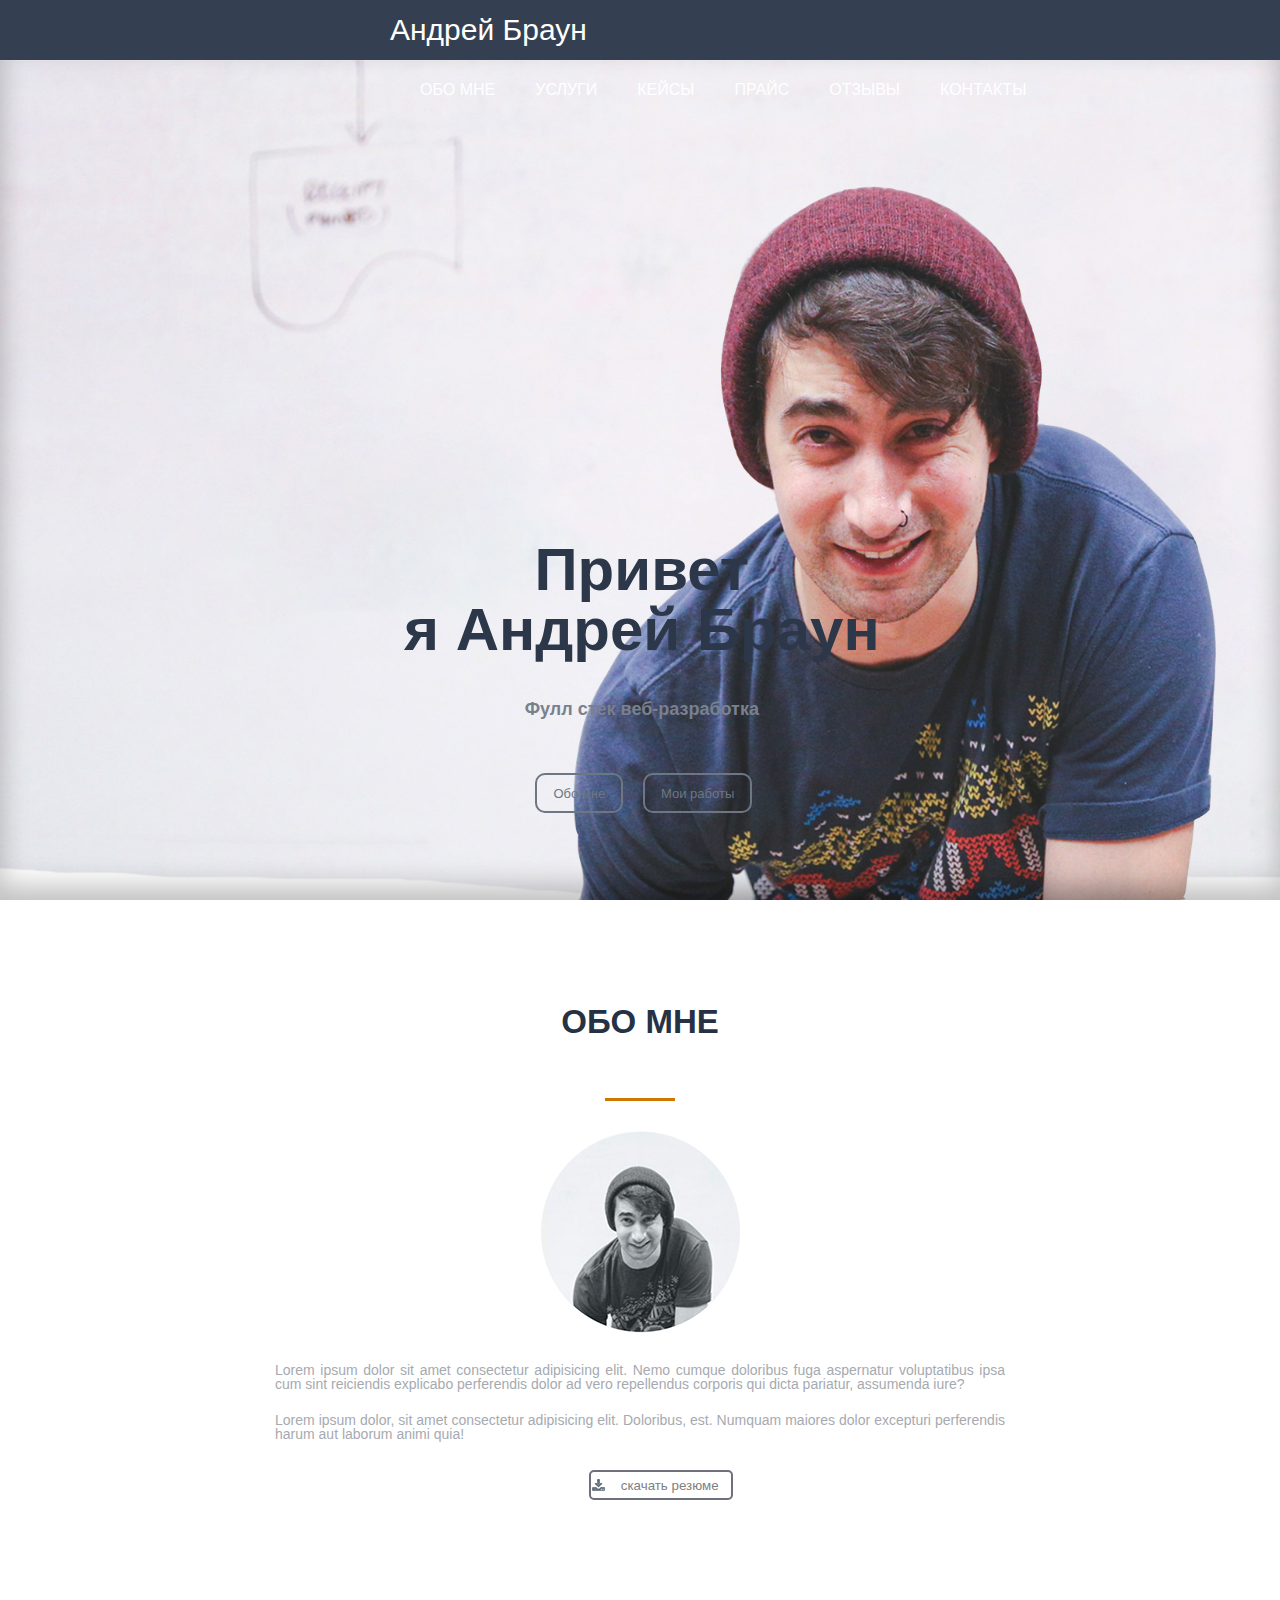
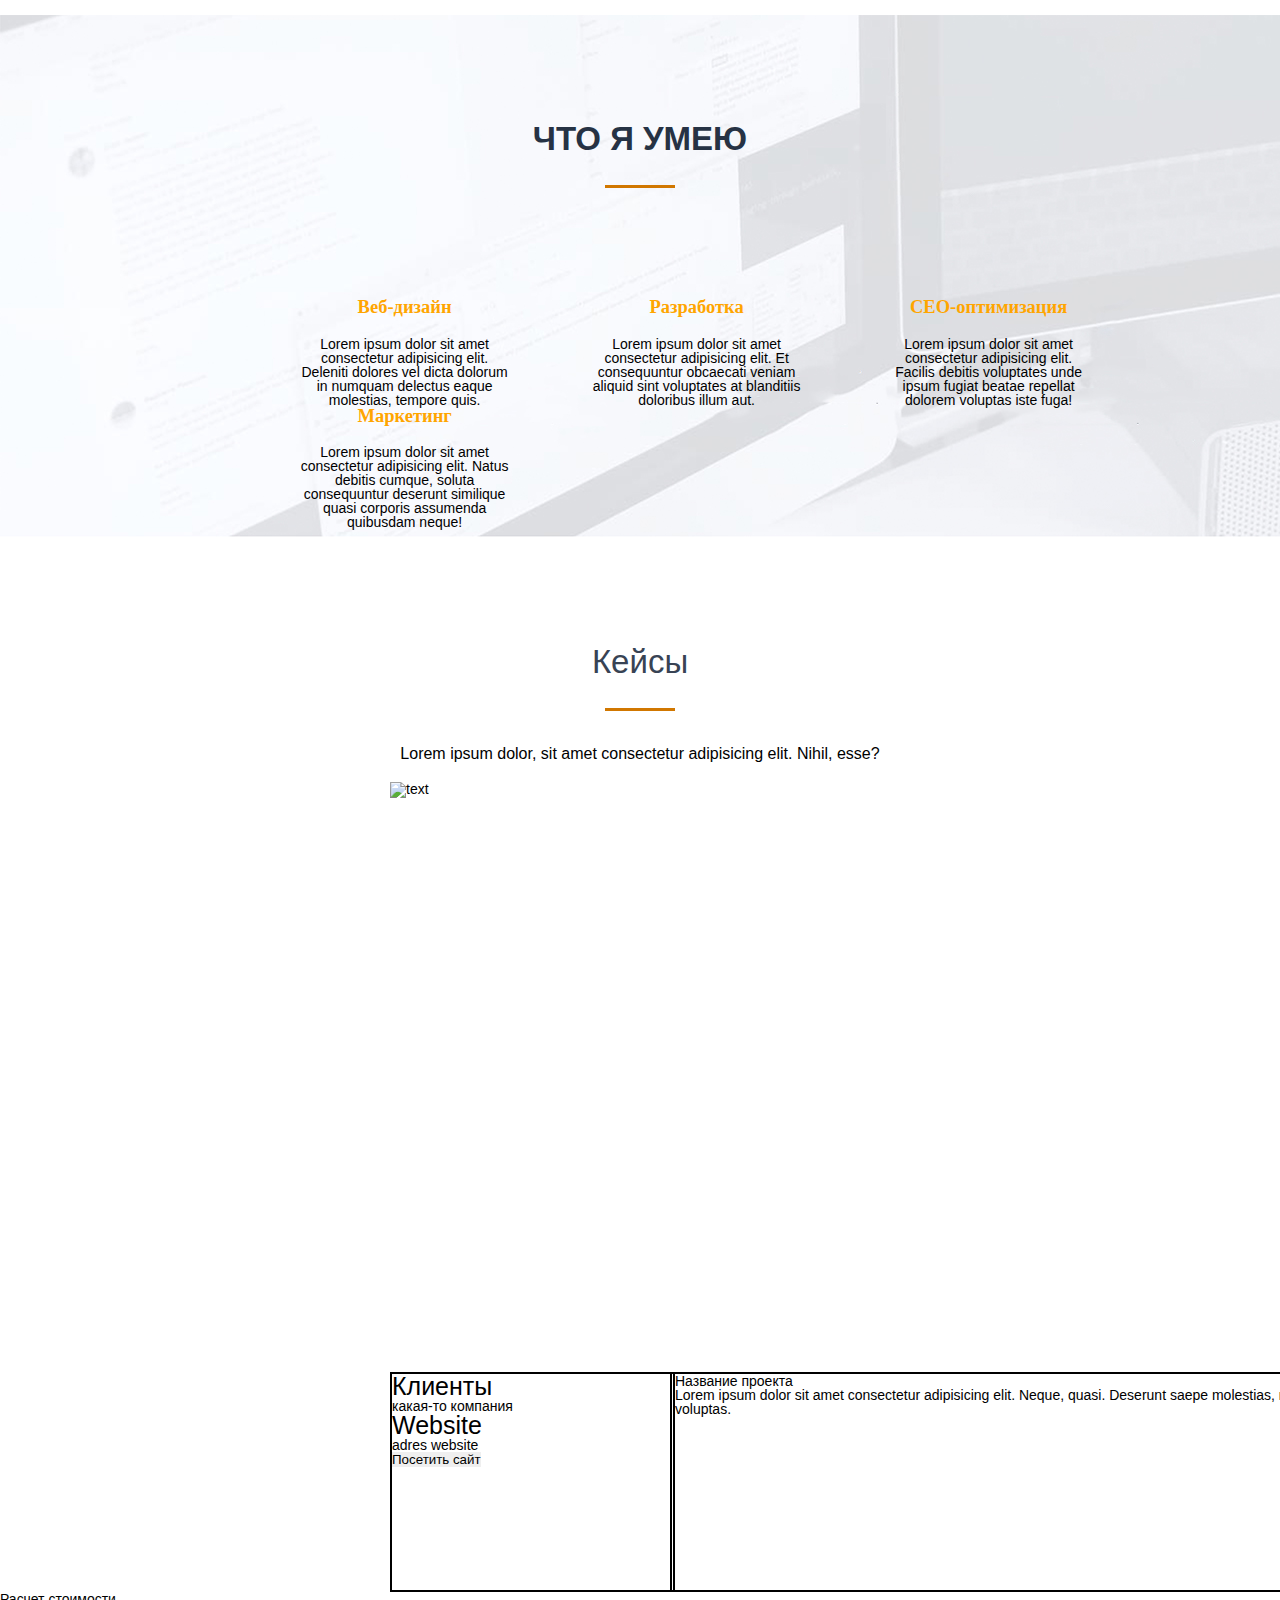
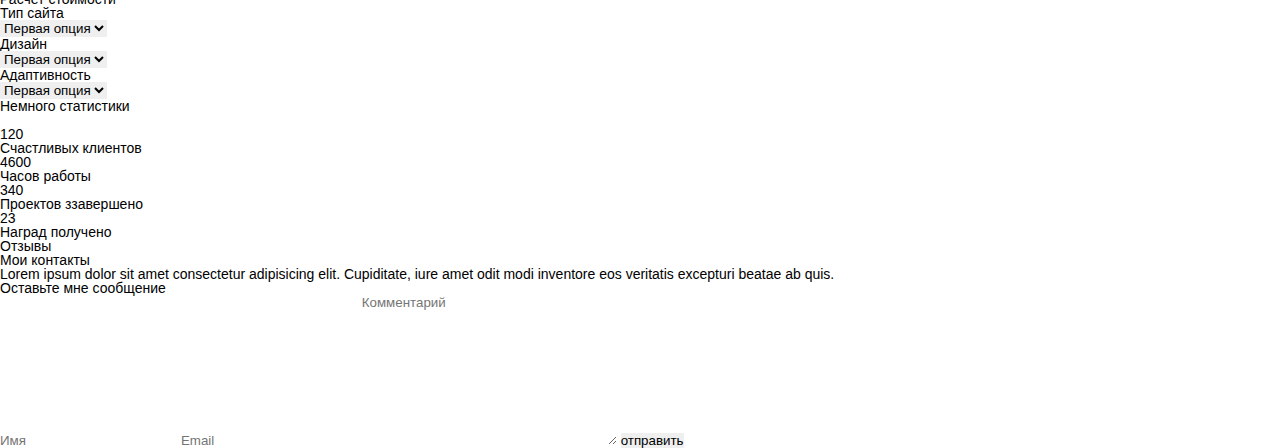
==== commit eb51e50e: "Add files via upload" ====
--- a/src/index.html
+++ b/src/index.html
@@ -67,10 +67,10 @@
     <div class="li2">
         <h2>Что я умею</h2>
         <div class="icons">
-            <img src="/src/img/note.png" alt="">
-            <img src="/src/img/dev.png" alt="">
-            <img src="/src/img/ceo.png" alt="">
-            <img src="/src/img/marketing.png" alt="">
+            <img src="/img/note.png" alt="">
+            <img src="/img/dev.png" alt="">
+            <img src="/img/ceo.png" alt="">
+            <img src="/img/marketing.png" alt="">
         </div>
         <div class="tittle_li2">
             <div class="li2_menu1">
@@ -99,16 +99,29 @@
 
     <div class="li3">
         <div class="tittle_li3">
-            <h2>Кейсы</h2>
-            <h5>текст под кейсы</h5>
-            <!--скрин кейсы-->
+            <div class="top_li3">
+                <h2>Кейсы</h2>
+                <h5>Lorem ipsum dolor, sit amet consectetur adipisicing elit. Nihil, esse?</h5>
+            </div>
+
+            <div class="image_li3">
+                <img src="/img/case.png" alt="text">
+            </div>
             <div class="botm_li3">
-                <h3>Клиенты</h3>
-                <h5>какая-то компания</h5>
-                <h3>Website</h3>
-                <h5>adres website</h5>
-                <h3>Название проекта</h3>
-                <h5>Текс названия</h5>
+                <div class="botm_left">
+                    <h3>Клиенты</h3>
+                    <h5>какая-то компания</h5>
+                    <h3>Website</h3>
+                    <h5>adres website</h5>
+                    <input type="button" value="Посетить сайт">
+                </div>
+                <div class="project_name">
+                    <h3>Название проекта</h3>
+                    <h5>Lorem ipsum dolor sit amet consectetur adipisicing elit. Neque, quasi. Deserunt saepe
+                        molestias,
+                        nisi cupiditate ipsa excepturi facere fugiat voluptas.</h5>
+                </div>
+
             </div>
 
         </div>
--- a/src/css/style.css
+++ b/src/css/style.css
@@ -201,4 +201,81 @@
     display: block;
     width: 210px;
     margin-left: 82px;
-}+}
+
+
+
+.top_li3 {
+    height: auto;
+    text-align: center;
+    float: center;
+}
+
+.top_li3 h2{
+    padding-top: 105px;
+    font-size: 33px;
+    font-family: 'Franklin Gothic Medium', 'Arial Narrow', Arial, sans-serif;
+    color: #384354;
+
+}
+
+.top_li3 h2:after {
+    content: "";
+    display: block;
+    width: 70px;
+    height: 3px;
+    margin: 30px auto 0;
+    background-color: #d17700;
+}
+
+.top_li3 h5{
+    padding-top: 35px ;
+    font-family: 'Gill Sans', 'Gill Sans MT', Calibri, 'Trebuchet MS', sans-serif;
+    font-size: 16px;
+}
+
+.image_li3 {
+    margin: 20px 390px 0px 390px;
+    height: 590px;
+    width: 1170px;
+}
+
+
+.botm_left {
+    border: 2px solid black;
+    width: 285px;
+    height: 220px;
+    margin: 0px 0px 0px 390px;
+    float: left;
+}
+
+.botm_left h3{
+    font-size: 25px;
+    font-family: 'Franklin Gothic Medium', 'Arial Narrow', Arial, sans-serif;
+    
+
+}
+
+.project_name {
+    border: 2px solid black;
+    width: 890px;
+    height: 220px;
+    margin-left: 670px;
+}
+
+.project_name h3{
+    text-align: ;
+}
+
+.project_name h5 {
+    
+}
+
+
+
+
+
+
+
+
+
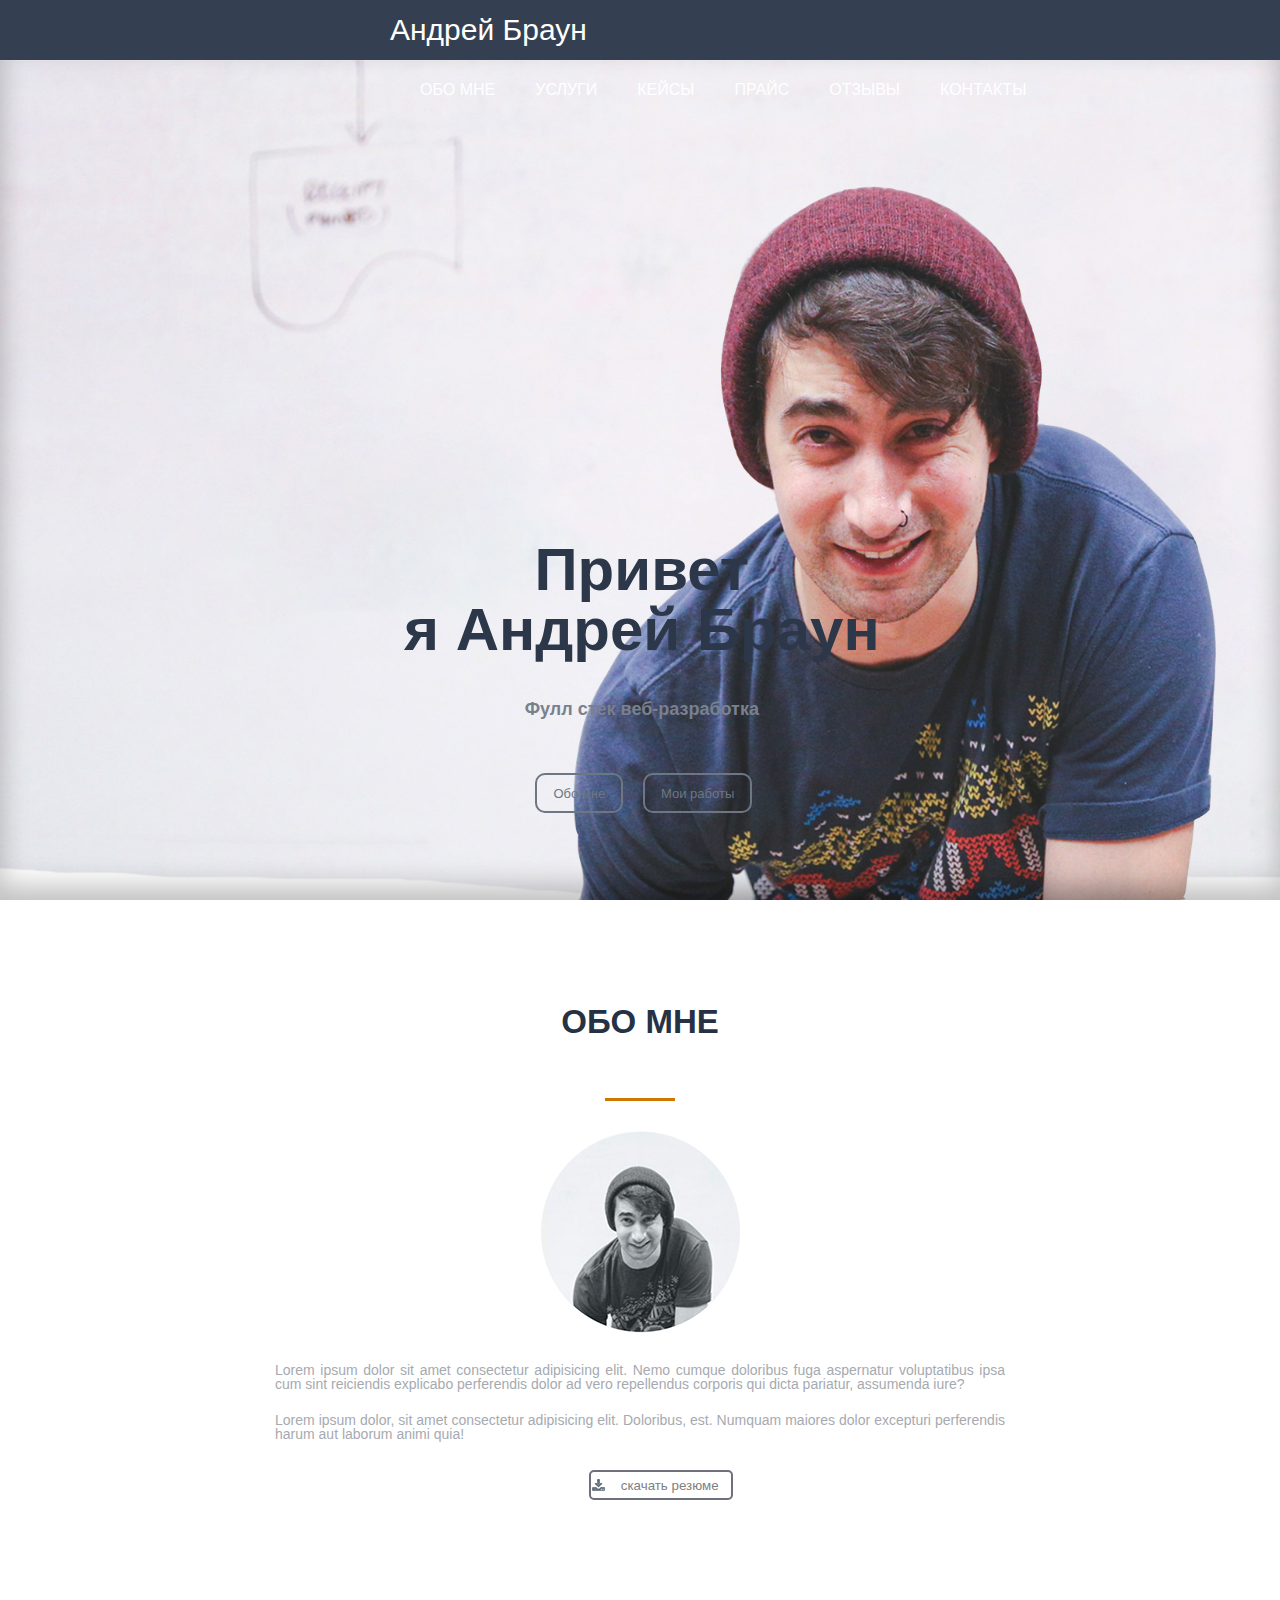
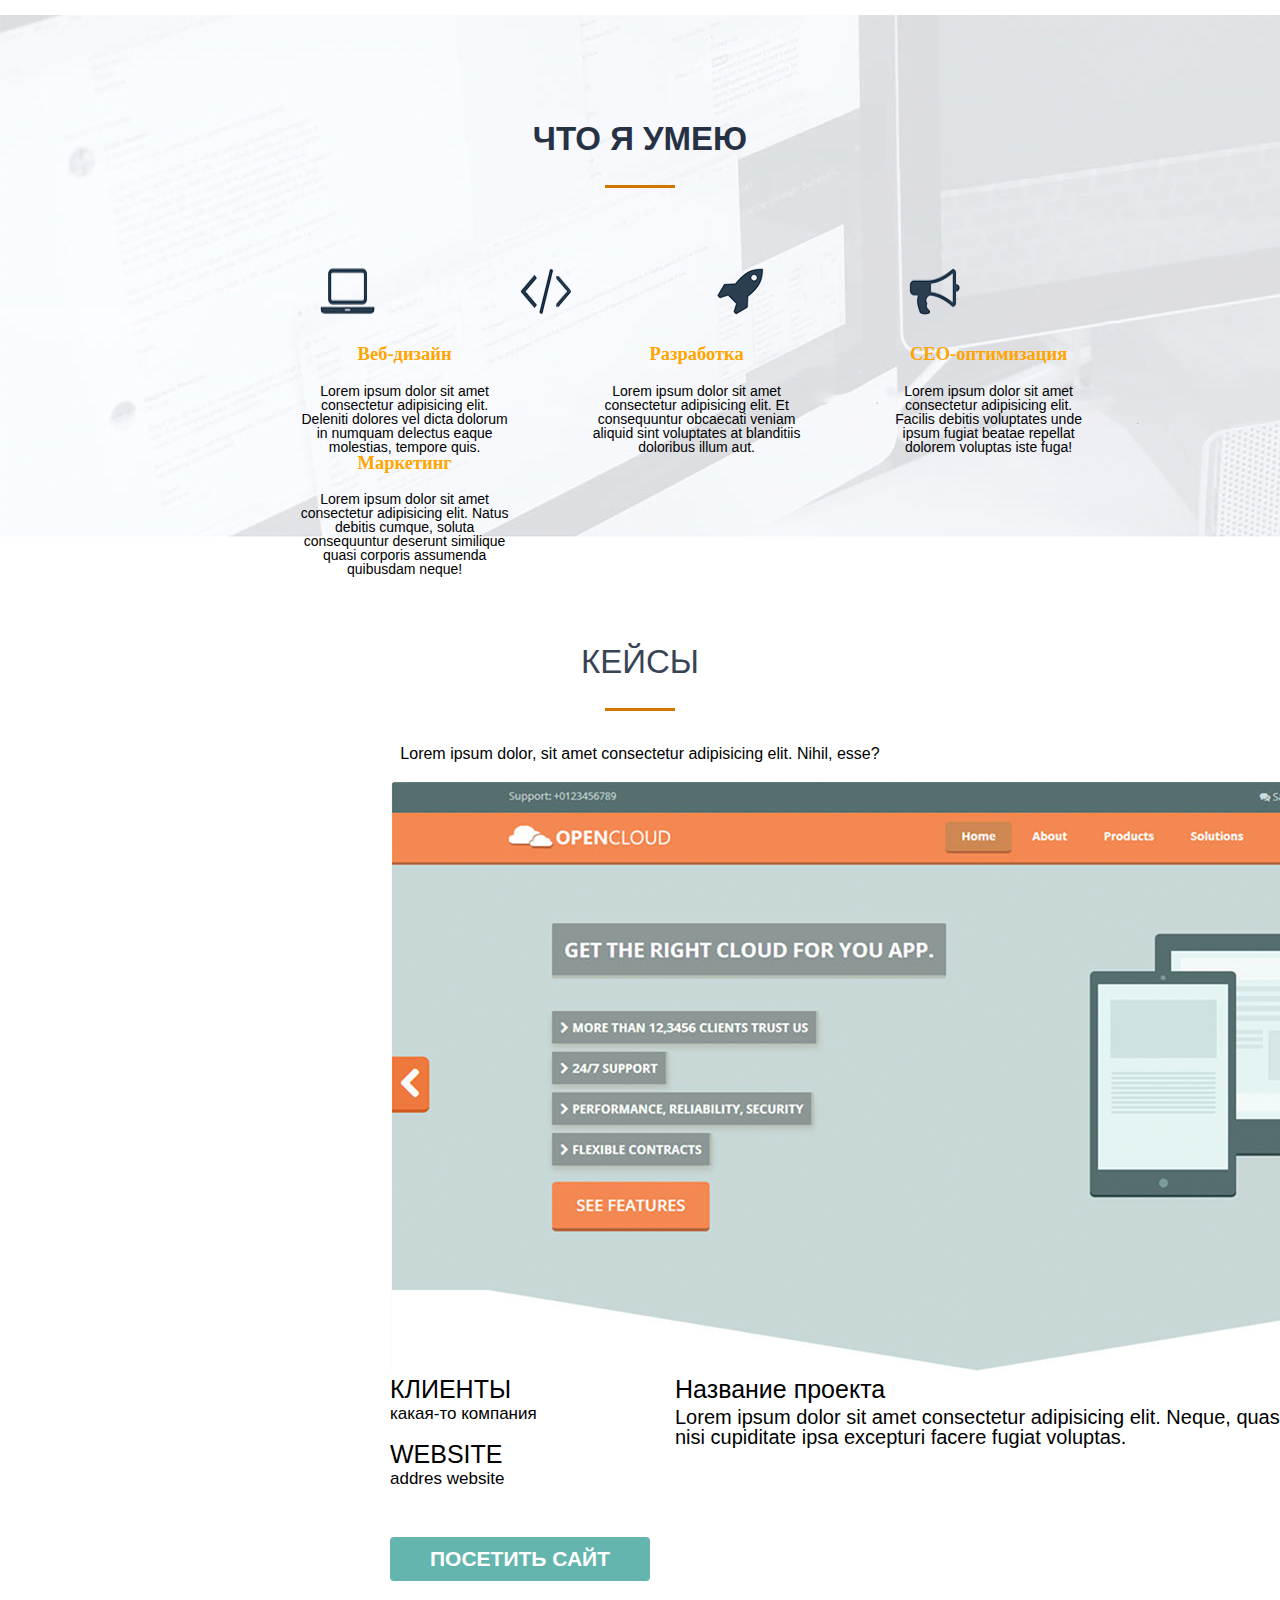
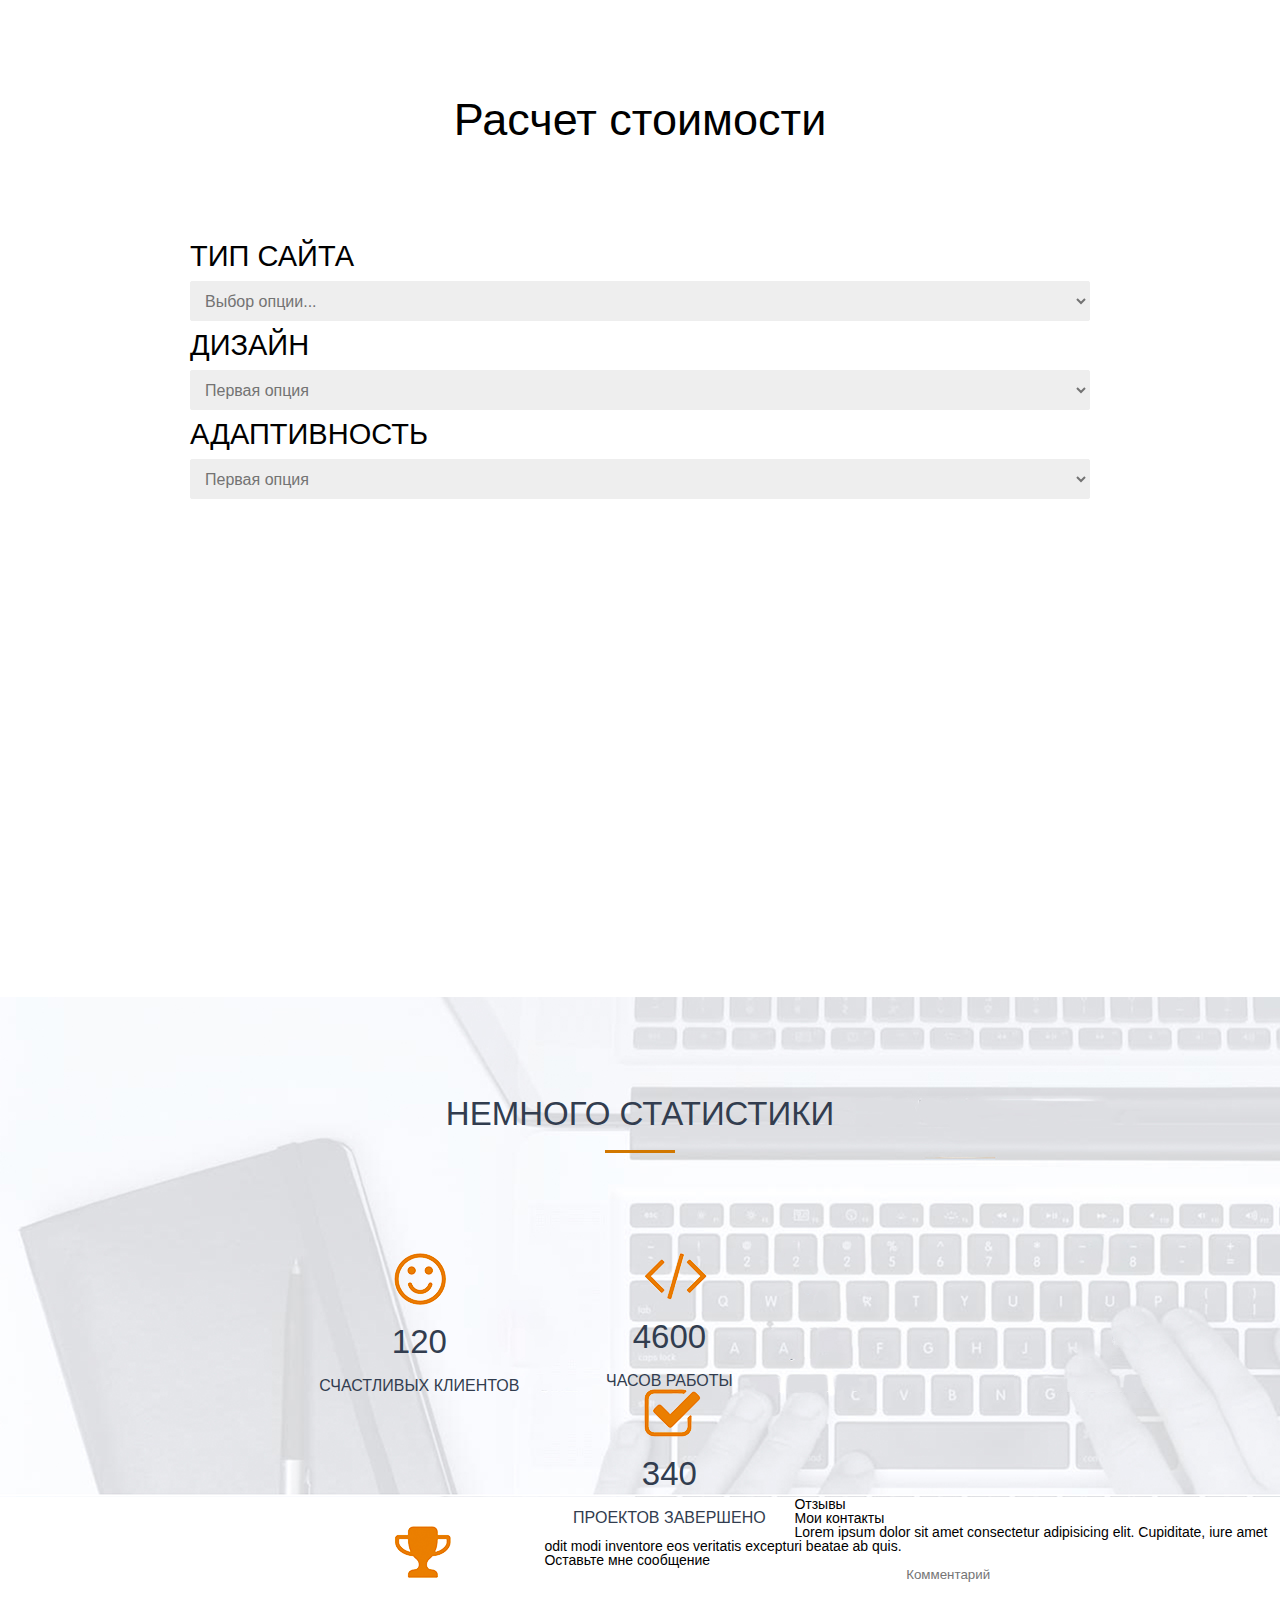
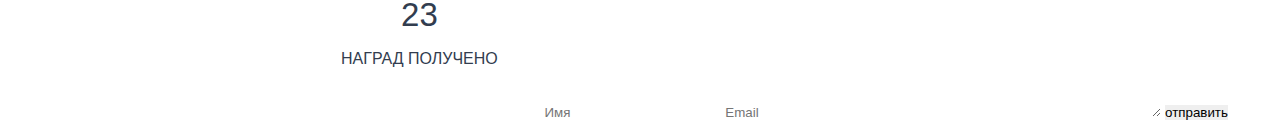
==== commit 2460af6b: "Оформил на 90%" ====
--- a/src/index.html
+++ b/src/index.html
@@ -67,10 +67,10 @@
     <div class="li2">
         <h2>Что я умею</h2>
         <div class="icons">
-            <img src="/img/note.png" alt="">
-            <img src="/img/dev.png" alt="">
-            <img src="/img/ceo.png" alt="">
-            <img src="/img/marketing.png" alt="">
+            <img src="/src/img/note.png" alt="">
+            <img src="/src/img/dev.png" alt="">
+            <img src="/src/img/ceo.png" alt="">
+            <img src="/src/img/marketing.png" alt="">
         </div>
         <div class="tittle_li2">
             <div class="li2_menu1">
@@ -105,14 +105,16 @@
             </div>
 
             <div class="image_li3">
-                <img src="/img/case.png" alt="text">
+                <img src="/src/img/case.png" alt="text">
             </div>
             <div class="botm_li3">
                 <div class="botm_left">
                     <h3>Клиенты</h3>
                     <h5>какая-то компания</h5>
-                    <h3>Website</h3>
-                    <h5>adres website</h5>
+                    <div class="botm_web">
+                        <h3>Website</h3>
+                        <h5>addres website</h5>
+                    </div>
                     <input type="button" value="Посетить сайт">
                 </div>
                 <div class="project_name">
@@ -131,21 +133,28 @@
         <div class="tittle_li4">
             <h2>Расчет стоимости</h2>
             <div class="price">
-                <h3>Тип сайта</h3>
-                <select name="list1" id="list">
-                    <option value="op1">Первая опция</option>
-                    <option value="op2">Вторая опция</option>
-                </select>
-                <h3>Дизайн</h3>
-                <select name="list2" id="list">
-                    <option value="op1">Первая опция</option>
-                    <option value="op2">Вторая опция</option>
-                </select>
-                <h3>Адаптивность</h3>
-                <select name="list3" id="list">
-                    <option value="op1">Первая опция</option>
-                    <option value="op2">Вторая опция</option>
-                </select>
+                <div class="site">
+                    <h3>Тип сайта</h3>
+                    <select name="list1" id="list">
+                        <option disabled selected>Выбор опции...</option>
+                        <option value="op1">Первая опция</option>
+                        <option value="op2">Вторая опция</option>
+                    </select>
+                </div>
+                <div class="disign">
+                    <h3>Дизайн</h3>
+                    <select name="list2" id="list">
+                        <option value="op1">Первая опция</option>
+                        <option value="op2">Вторая опция</option>
+                    </select>
+                </div>
+                <div class="adapt">
+                    <h3>Адаптивность</h3>
+                    <select name="list3" id="list">
+                        <option value="op1">Первая опция</option>
+                        <option value="op2">Вторая опция</option>
+                    </select>
+                </div>
             </div>
         </div>
     </div>
@@ -154,16 +163,27 @@
     <div class="li5">
         <h2>Немного статистики</h2>
         <div class="statistic">
-            <!--Картинка-->
-            <img src="" alt="">
-            <p>120 <br>Счастливых клиентов</p>
-
-            <p>4600 <br>Часов работы</p>
-
-            <p>340 <br>Проектов ззавершено</p>
-
-            <p>23 <br>Наград получено</p>
-
+            <div class="stat1">
+                <img src="/src/img/smile_orange.png" alt="">
+                <h3>120</h3>
+                <h4>Счастливых клиентов</h4>
+
+            </div>
+            <div class="stat2">
+                <img src="/src/img/skobki.png" alt="">
+                <h3>4600</h3>
+                <h4>Часов работы</h4>
+            </div>
+            <div class="stat3">
+                <img src="/src/img/galka.png" alt="">
+                <h3>340</h3>
+                <h4>Проектов завершено</h4>
+            </div>
+            <div class="stat4">
+                <img src="/src/img/kubok.png" alt="">
+                <h3>23</h3>
+                <h4>Наград получено</h4>
+            </div>
         </div>
 
 
--- a/src/css/style.css
+++ b/src/css/style.css
@@ -211,11 +211,12 @@
     float: center;
 }
 
-.top_li3 h2{
+.top_li3 h2 {
     padding-top: 105px;
     font-size: 33px;
     font-family: 'Franklin Gothic Medium', 'Arial Narrow', Arial, sans-serif;
     color: #384354;
+    text-transform: uppercase;
 
 }
 
@@ -228,10 +229,24 @@
     background-color: #d17700;
 }
 
-.top_li3 h5{
-    padding-top: 35px ;
+.top_li3 h5 {
+    padding-top: 35px;
     font-family: 'Gill Sans', 'Gill Sans MT', Calibri, 'Trebuchet MS', sans-serif;
     font-size: 16px;
+}
+
+.botm_left input {
+    margin: 50px 0px 0px 0px;
+    background-color: #63b5ae;
+    border-radius: 4px;
+    padding: 10px 40px;
+    text-transform: uppercase;
+    text-align: center;
+    font-weight: 600;
+    color: #fff;
+    font-family: 'Franklin Gothic Medium', 'Arial Narrow', Arial, sans-serif;
+    font-size: 21px;
+
 }
 
 .image_li3 {
@@ -242,40 +257,308 @@
 
 
 .botm_left {
-    border: 2px solid black;
+
     width: 285px;
     height: 220px;
     margin: 0px 0px 0px 390px;
     float: left;
 }
 
-.botm_left h3{
+.botm_left h3 {
     font-size: 25px;
     font-family: 'Franklin Gothic Medium', 'Arial Narrow', Arial, sans-serif;
-    
-
+    text-transform: uppercase;
+
+
+}
+
+.botm_left h5 {
+    margin-top: 3px;
+    text-align: justify;
+    font-family: 'Gill Sans', 'Gill Sans MT', Calibri, 'Trebuchet MS', sans-serif;
+    font-size: 17px;
+}
+
+
+.botm_web {
+    margin-top: 20px;
 }
 
 .project_name {
-    border: 2px solid black;
+
     width: 890px;
     height: 220px;
     margin-left: 670px;
 }
 
-.project_name h3{
-    text-align: ;
+.project_name h3 {
+    text-align: left;
+    font-family: 'Franklin Gothic Medium', 'Arial Narrow', Arial, sans-serif;
+    font-size: 25px;
+    margin: 5px 0px;
 }
 
 .project_name h5 {
-    
-}
-
-
-
-
-
-
-
-
-
+    font-family: 'Gill Sans', 'Gill Sans MT', Calibri, 'Trebuchet MS', sans-serif;
+    font-size: 20px;
+
+}
+
+
+
+.li4 {
+    margin: auto;
+    height: 900px;
+    width: 900px;
+}
+
+.tittle_li4 h2 {
+    font-size: 45px;
+    font-family: 'Franklin Gothic Medium', 'Arial Narrow', Arial, sans-serif;
+    font-weight: normal;
+    margin: 100px 0px;
+    text-align: center;
+}
+
+.site h3 {
+    text-align: left;
+    font-family: 'Franklin Gothic Medium', 'Arial Narrow', Arial, sans-serif;
+    font-size: 29px;
+    text-transform: uppercase;
+    font-weight: 100;
+    margin-bottom: 10px;
+}
+
+.site select {
+    width: 100%;
+    height: 40px;
+    background-color: #eeeeee;
+    padding-left: 10px;
+    border: 1px solid #eeeeee;
+    border-radius: 2px;
+    font-size: 16px;
+    color: #737373;
+    font-weight: 100px;
+    font-family: 'Franklin Gothic Medium', 'Arial Narrow', Arial, sans-serif;
+
+}
+
+/* Здесь кнопка индивидуальная
+.site:after {
+    content: "";
+    display: block;
+    border-style: solid;
+    border-width: 6px 5px 0 5px;
+    border-color: #000 transparent transparent transparent;
+    pointer-events: none;
+    position: absolute;
+    top: 50%;
+    right: 1rem;
+    z-index: 1;
+    margin-top: -3px;
+}
+*/
+
+.disign h3 {
+    text-align: left;
+    font-family: 'Franklin Gothic Medium', 'Arial Narrow', Arial, sans-serif;
+    font-size: 29px;
+    text-transform: uppercase;
+    font-weight: 100;
+    margin: 10px 0px;
+}
+
+.disign select {
+    width: 100%;
+    height: 40px;
+    background-color: #eeeeee;
+    padding-left: 10px;
+    border: 1px solid #eeeeee;
+    border-radius: 2px;
+    font-size: 16px;
+    color: #737373;
+    font-weight: 100px;
+    font-family: 'Franklin Gothic Medium', 'Arial Narrow', Arial, sans-serif;
+}
+
+
+.adapt h3 {
+    text-align: left;
+    font-family: 'Franklin Gothic Medium', 'Arial Narrow', Arial, sans-serif;
+    font-size: 29px;
+    text-transform: uppercase;
+    font-weight: 100;
+    margin: 10px 0px;
+}
+
+.adapt select {
+    width: 100%;
+    height: 40px;
+    background-color: #eeeeee;
+    padding-left: 10px;
+    border: 1px solid #eeeeee;
+    border-radius: 2px;
+    font-size: 16px;
+    color: #737373;
+    font-weight: 100px;
+    font-family: 'Franklin Gothic Medium', 'Arial Narrow', Arial, sans-serif;
+}
+
+
+.li5 {
+    width: inherit;
+    height: 500px;
+    background: url(../img/li5_background.jpg);
+}
+
+
+.li5 h2 {
+    padding: 100px 0px;
+    text-align: center;
+    font-family: 'Franklin Gothic Medium', 'Arial Narrow', Arial, sans-serif;
+    text-transform: uppercase;
+    font-size: 33px;
+    color: #323d4f;
+}
+
+.li5 h2:after {
+    content: "";
+    display: block;
+    width: 70px;
+    height: 3px;
+    margin: 20px auto 0;
+    background-color: #d17700;
+}
+
+.statistic {
+    margin: 0px 23% 0px;
+
+}
+
+.stat1 {
+
+    float: left;
+    height: auto;
+    width: 250px;
+
+}
+
+.stat1 img {
+    margin: 0px 0px 20px;
+    padding-left: 40%;
+}
+
+.stat1 h3 {
+    font-size: 33px;
+    font-family: 'Gill Sans', 'Gill Sans MT', 'Calibri', 'Trebuchet MS', sans-serif;
+    font-weight: 400;
+    text-align: center;
+    margin-bottom: 20px;
+    color: #323d4f;
+}
+
+.stat1 h4 {
+    font-size: 16px;
+    text-transform: uppercase;
+    text-align: center;
+    font-family: 'Franklin Gothic Medium', 'Arial Narrow', Arial, sans-serif;
+    font-weight: 400;
+    color: #323d4f;
+}
+
+
+.stat2 {
+    float: left;
+    height: auto;
+    width: 250px;
+
+}
+
+.stat2 img {
+    margin-bottom: 20px;
+    padding-left: 40%;
+}
+
+.stat2 h3 {
+    font-size: 33px;
+    font-family: 'Gill Sans', 'Gill Sans MT', 'Calibri', 'Trebuchet MS', sans-serif;
+    font-weight: 400;
+    text-align: center;
+    margin-bottom: 20px;
+    color: #323d4f;
+    width: 100%;
+}
+
+.stat2 h4 {
+    font-size: 16px;
+    text-transform: uppercase;
+    text-align: center;
+    font-family: 'Franklin Gothic Medium', 'Arial Narrow', Arial, sans-serif;
+    font-weight: 400;
+    color: #323d4f;
+}
+
+.stat3 {
+    float: left;
+    height: auto;
+    width: 250px;
+
+}
+
+.stat3 img {
+    margin-bottom: 20px;
+    padding-left: 40%;
+}
+
+.stat3 h3 {
+    font-size: 33px;
+    font-family: 'Gill Sans', 'Gill Sans MT', 'Calibri', 'Trebuchet MS', sans-serif;
+    font-weight: 400;
+    text-align: center;
+    margin-bottom: 20px;
+    color: #323d4f;
+    width: 100%;
+}
+
+.stat3 h4 {
+    font-size: 16px;
+    text-transform: uppercase;
+    text-align: center;
+    font-family: 'Franklin Gothic Medium', 'Arial Narrow', Arial, sans-serif;
+    font-weight: 400;
+    color: #323d4f;
+}
+
+
+.stat4 {
+
+   
+    float: left;
+    height: auto;
+    width: 250px;
+
+}
+
+.stat4 img {
+    margin-bottom: 20px;
+    padding-left: 40%;
+}
+
+.stat4 h3 {
+    font-size: 33px;
+    font-family: 'Gill Sans', 'Gill Sans MT', 'Calibri', 'Trebuchet MS', sans-serif;
+    font-weight: 400;
+    text-align: center;
+    margin-bottom: 20px;
+    color: #323d4f;
+    width: 100%;
+}
+
+.stat4 h4 {
+    font-size: 16px;
+    text-transform: uppercase;
+    text-align: center;
+    font-family: 'Franklin Gothic Medium', 'Arial Narrow', Arial, sans-serif;
+    font-weight: 400;
+    color: #323d4f;
+}